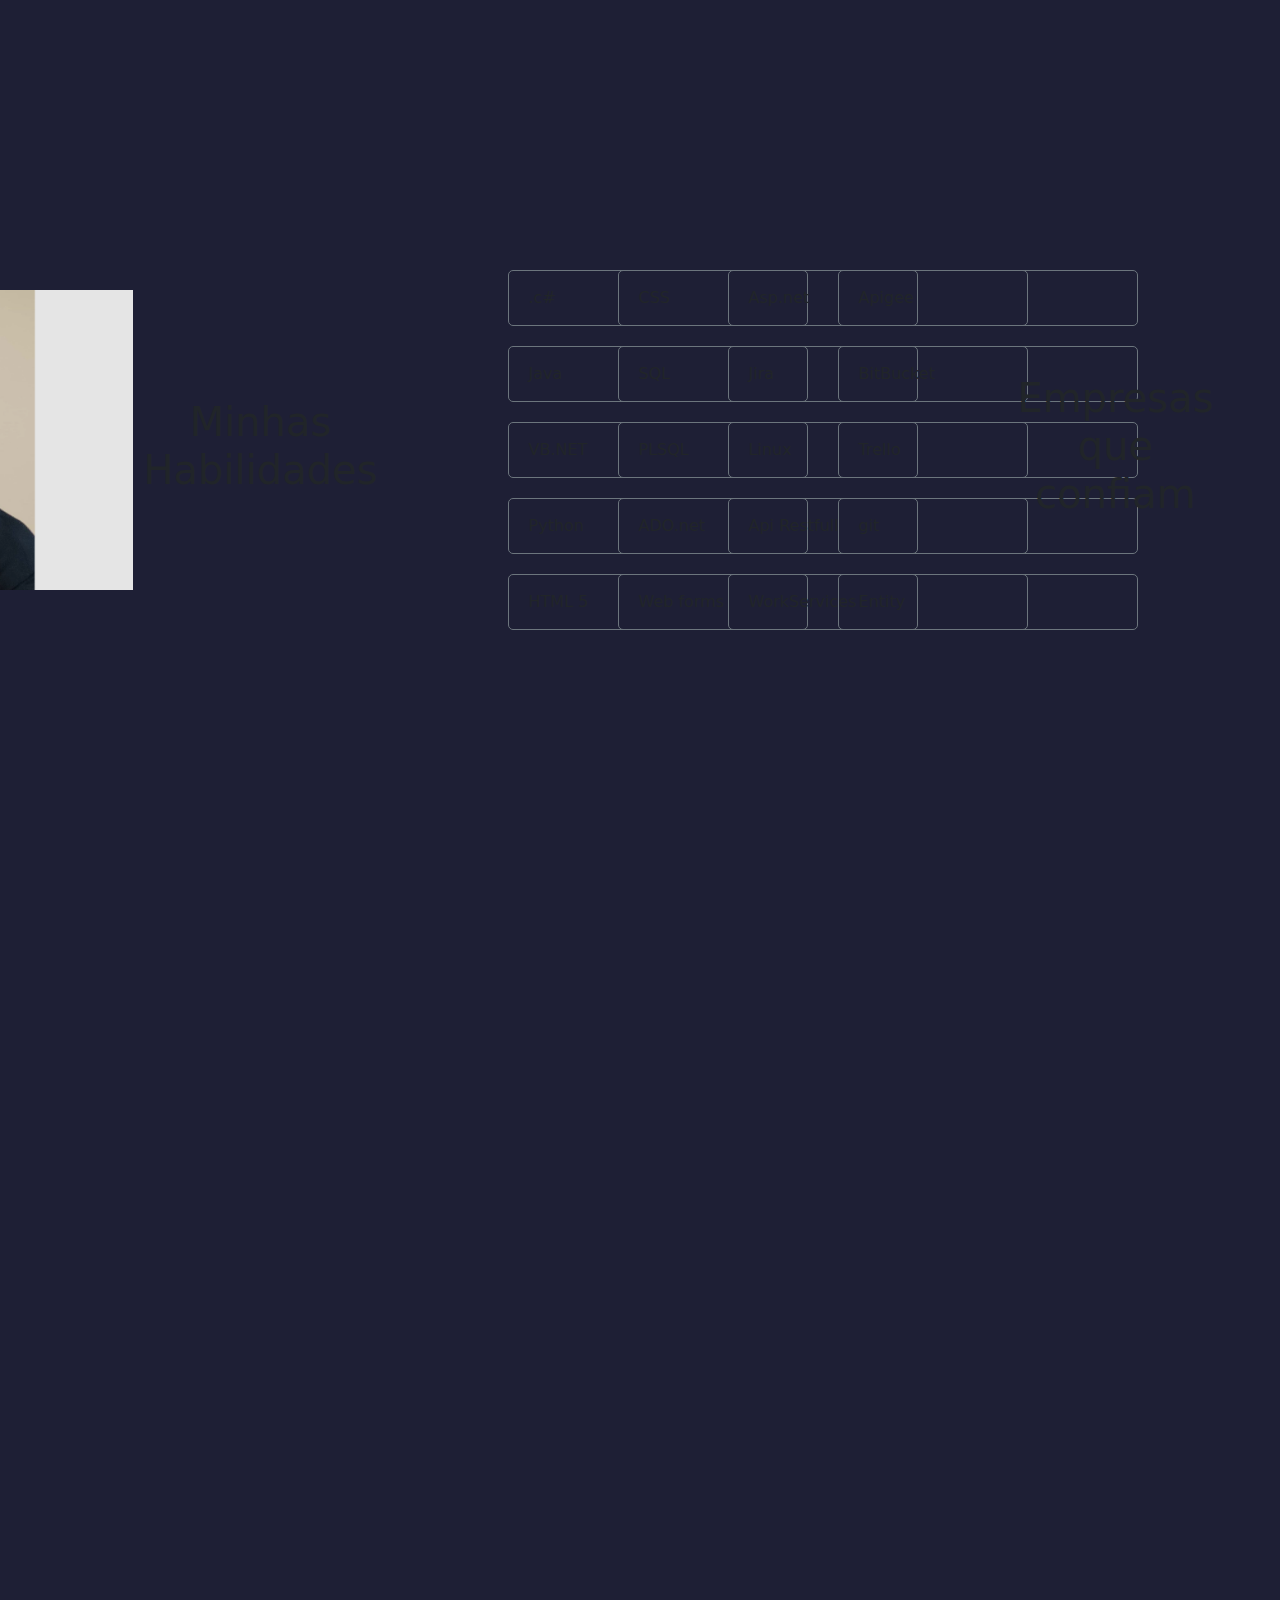
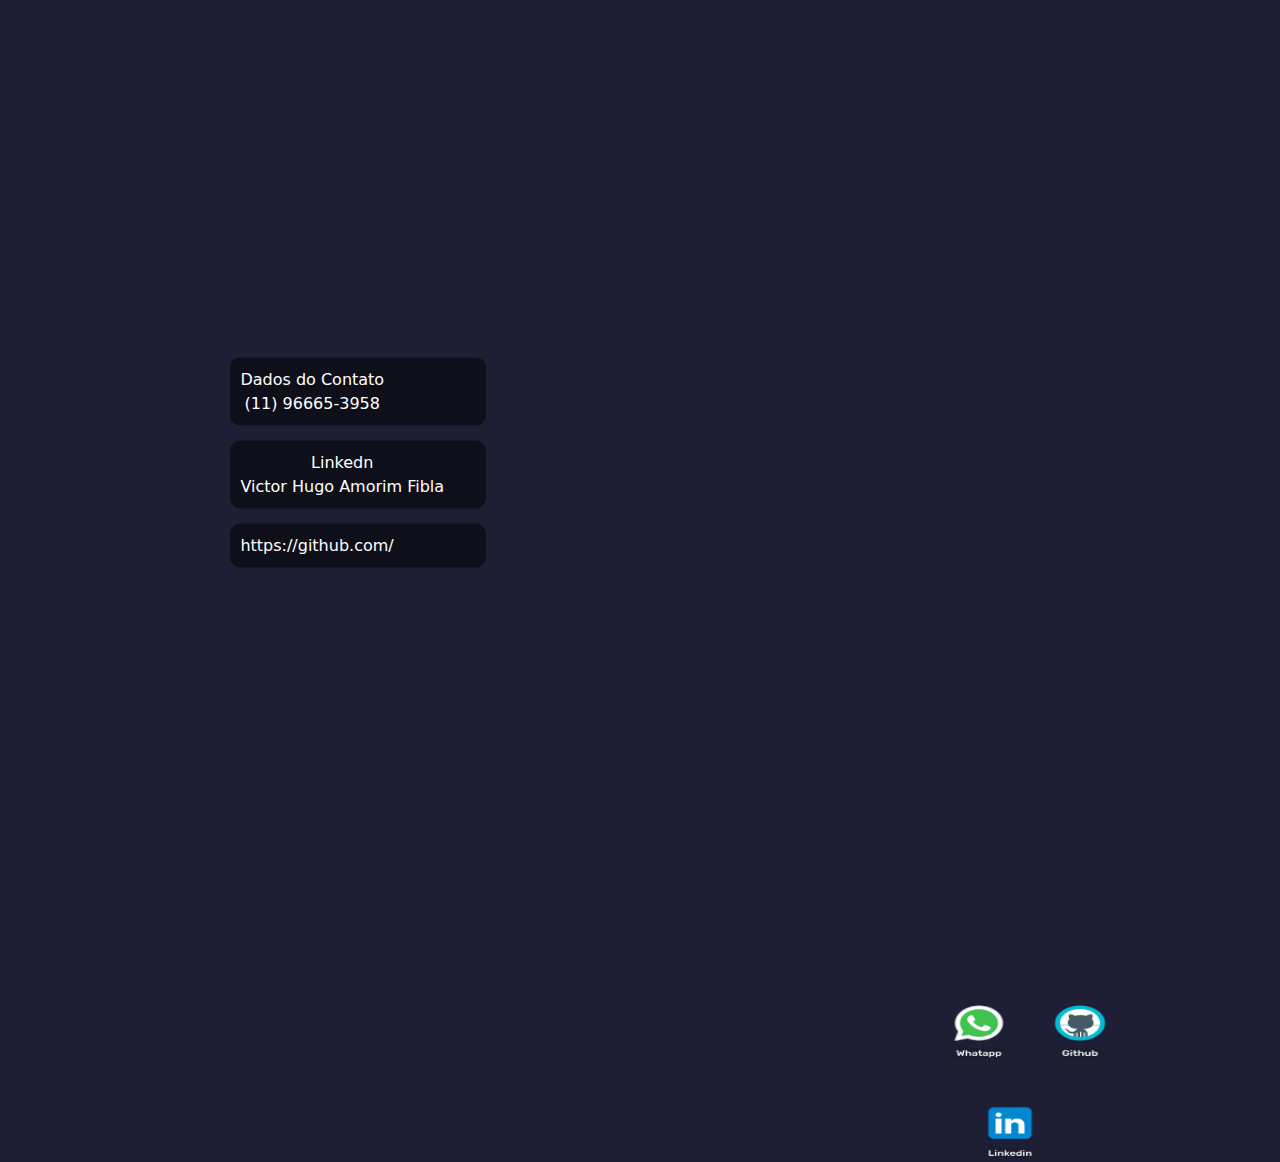
==== index.html @ f600a1f7 "Add files via upload" ====
<!DOCTYPE html>
<html lang="pt-br">
<head>
    <meta charset="UTF-8">
    
    <title>Victor Hugo</title>
    <meta name="viewport" contesnt="width=device-width, initial-scale=1.0" />
    
    <link rel="stylesheet" href="static/bootstrap.css">
    <link rel="stylesheet" href="static/style.css">
    
    <link rel="styslesheet" href="https://cdnjs.cloudflare.com/ajax/libs/font-awesome/6.0.0-beta3/css/all.min.css">
    

</head>
<body>

 
    <div class="cabecalho">
            
        <ul class="nav justify-content-end">
            <li class="nav-item">
              <a class="nav-link active" aria-current="page" href="#">Inicio |</a>
            </li>
            <li class="nav-item">
              <a class="nav-link" href="#skills">Habilidades    |</a>
            </li>
            <li class="nav-item">
              <a class="nav-link" href="#empresas">Empresas |</a>
            </li>
            <li class="nav-item">
              <a class="nav-link " href="#projetos">Projetos | </a>
            </li>
            <li class="nav-item">
                <a class="nav-link" href="#contato">Contato |</a>
              </li>
              
            <li><a href="#"><img  class="logo" src="Img/linkedinlogo.png" alt="LinkedIn"></a>
              </li>
        
    </div>

    <div class="victor">
      
      &lt;?php</p>
      <h2 id="victor" > Olá, Sou o Victor Hugo.</h2>
      <p>?&gt;</p>
      
      <p class="description">
        <br>Sou um desenvolvedor programador com sólida formação e experiência na criação de soluções tecnológicas inovadoras.
         Minha paixão pela programação e resolução de problemas me impulsiona a buscar constantemente maneiras de aprimorar
          e otimizar processos por meio do desenvolvimento de software. </p>

          <img src="Img/Victor_hugo.png" alt="victor Hugo">

    </div>


    <h1 id="skills" >Minhas Habilidades </h1>
    <div class="container" >
        
        <div class="grid text-center">
            

            <span class="border border-secondary">.c#</span>
            <span class="border border-secondary">Java</span>
            <span class="border border-secondary">VB.NET</span>
            <span class="border border-secondary">Python</span>
            <span class="border border-secondary">HTML 5</span>
            
            
            

          </div>

          <div class="grid text-center">
            

            <span class="border border-secondary">CSS</span>
            <span class="border border-secondary">SQL</span>
            <span class="border border-secondary">PLSQL</span>
            <span class="border border-secondary">ADO.net</span>
            <span class="border border-secondary">Web forms</span>
            
            
            

          </div>

          <div class="grid text-center">
            

            <span class="border border-secondary">Asp.net</span>
            <span class="border border-secondary">Jira</span>
            <span class="border border-secondary">Linux</span>
            <span class="border border-secondary">Api Restfull</span>
            <span class="border border-secondary">WorkServices</span>
            
            
            

          </div>

          <div class="grid text-center">
            

            <span class="border border-secondary">Apigee</span>
            <span class="border border-secondary">BitBucket</span>
            <span class="border border-secondary">Trello</span>
            <span class="border border-secondary">git</span>
            <span class="border border-secondary">Entity</span>
            
            
            

          </div>
          





    </div>
    
    

    
    <h1 class="empresas">Empresas que confiam</h1>
    <div class="empresas_confiam">
      
      <div class="container-card">
          <div class="card">
              MOOVII <br>
              DESENVOLVEDOR
            
              <div class="date">
                  12/2022 - 09/2023 
              </div>
          </div>
  
              <div class="texts">
              </div>
              <h2>Desenvolvimento de aplicações web com as tecnologias C#, python, HTML5, CSS e PostgreSQL e alguns serviços de infra.                   
              </h2>
         
       
      </div>
      <div class="container-card">
          <div class="card">
              SPREAD<br>
              ANALISTA DE SISTEMAS
            
              <div class="date">
                  11/2021 - 06/2022 
              </div>
          </div>
  
              <div class="texts">
              </div>
              <h2>Manutenção e desenvolvimento de apis utilizando apigee e git.                   
              </h2>
         
       
      </div>
      <div class="container-card">
          <div class="card">
              REFRIO ARMAZÉNS GERAIS S.A <br>
              SUPORTE TI PLSQL
            
              <div class="date">
                  07/2021 - 12/2021
              </div>
          </div>
  
              <div class="texts">
              </div>
              <h2>Cuidava de operações em setores divididos utilizando um sistema próprio e PL/SQ.                   
              </h2>
         
       
      </div>
      <div class="container-card">
          <div class="card">
              INTERAÇÃO LOCAÇÃO DE EQUIPAMENTOS <br>
              PROGRAMADOR
            
              <div class="date">
                  05/2019 - 10/2019
              </div>
          </div>
  
              <div class="texts">
              </div>
              <h2>Desenvolvimento de aplicações web utilizando soluções de problemas através das tecnologias C#, ADO.NET, Web Forms, SQL, HTML 5 e CSS.                   
              </h2>
         
       
      </div>
    </div>

    <div class="projetos" id="projetos">
      <h1 class="myprojects">Meus Projetos</h1>

      <img id="projeto" src="Img/Projeto1.png" alt="projeto1">
      <img id="projeto"  src="Img/projeto2.png" alt="projeto2">
      <img id="projeto" src="Img/projeto2.png" alt="projetos3">


    </div>

    <div class="Contato" id="contato">
        <h1 id="emcontato">Entre em contato</h1>
        <h3 id="clique"> Clique nos icones abaixo 
            para entrar em contato
        </h3>
        <div class="contact-icons">
        <img id="mobile"  class="mobile-image"  src="Img/Victor_mobile.png" alt="Victor Mobile">
        
        <a href="href=https://wa.me/551198123456789">
        <img id="whatsapp" src="Img/wpp.png" alt="whatsapp">
        
        <img id="github"  src="Img/Github.png" alt="Github">
        <img id="linkedn" src="Img/Linkedin.png" alt="Linkedn">

      

        <img id="mobile" class="mobile-image" src="Img/Victor_mobile2.png" alt="Victor Mobile">
      </div>
        
        
        
    
        
    <div class="contact-info">
      <div class="contact-item">
          <i class="fas fa-phone"></i>
          <a>Dados do Contato<br>(11) 96665-3958</a>
      </div>
      <div class="contact-item">
          <i class="fab fa-linkedin"></i>
          <span>
              <a href="https://www.linkedin.com/in/victor-hugo-amorim-fibla" target="_blank">Linkedn  <br>             Victor Hugo Amorim Fibla </a>
          </span>
      </div>
      <div class="contact-item">
          <i class="fab fa-github"></i>
          <span>
              <a href="https://github.com/" target="_blank">https://github.com/</a>
          </span>
      </div>
  </div>
        
    </div>

   
</body>
</html>
---- static/style.css ----
@media (min-width: 1024px) and (max-width: 1920px) {
  .cabecalho {
    max-width: 100%;
    max-height: 70%;
    background-color: rgb(34, 34, 44);
    color: #fff;
    padding: 10px 3px;
    margin: 0px 10px;
  }

  img.logo {
    max-width: 100%;
    width: 30px;
    height: 30px;
  }
}

body {
  margin: 0;
  padding: 0;
  display: flex;
  justify-content: center;
  align-items: center;
  height: 100vh;
  background-color: #1e1f35;
}

a.nav-link {
  color: #fff;
}

/* Inicia a estilização do "eu sou victor" */

img {
  width: 500px;
  height: 300px;
  margin: 30px;
  display: inline-block;
  margin: 0 0 20px 0;
  max-width: 800px;
}

h1#skills {
  text-align: center;
  margin-left: -10px;
  justify-content: center;
}

.victor {
  display: flex;
  align-items: center;
  justify-content: center;
  padding: 20px;
}

h2#victor {
  padding: 10px 20px;
  color: coral;
  font-size: 2em;
  margin-bottom: 20px;
  flex-wrap: wrap;
  word-break: normal;
  display: block;
}

P.description {
  display: block;
  font-size: 1.2em;
  line-height: 1.5;
}

/* inicia a estilização  do "minhas habilidades"*/

span.border.border-secondary {
  padding: 20px;
  border: #c8ebe9;
  width: 300px;
  height: -10px;
  display: inline-flex;
  margin: 10px 10px;
  padding: 15px 20px;
  border-radius: 5px;
  text-align: center;
  min-width: 120px;
  flex: 1 1 calc(33.333% - 40px);
  box-sizing: border-box;
}

.grid.text-center {
  padding: 5px;
  margin: 0px 15px;
}

.container {
  display: flex;
  flex-wrap: wrap;
  justify-content: center;
  gap: 20px;
  padding: 20px;
}

/* empresas que confiam */

h1.empresas {
  text-align: center;
  justify-content: center;
  display: flex;
  margin-left: 10px;
}

.empresas_confiam {
  display: flex;
  flex-wrap: wrap;
  margin-left: 100px;
}
.container-card {
  margin: 1vh 1vw 1vh 1vw;
  max-width: 40vw;
  padding: 2vw;
  border: solid 0.5px;
  justify-content: start;
}

.container {
  display: grid;
  grid-template-columns: repeat(auto-fit, minmax(100px, 1fr));
  gap: 10px;
  margin: 80px;
}

.card {
  display: flex;
  flex-direction: row;
  color: #fff;
}

.date {
  padding: 1vw;

  justify-content: end;
  width: 100%;
  text-align: end;
}

/* Meus projetos */

img#projeto {
  max-width: 100%;
  display: inline-block;
  width: 400px;
  height: 300px;
  margin: 14px;
  margin-left: 100px;
}

.projetos {
  display: inline-block;
  text-align: center;
  justify-content: center;
}

.mobile-image {
  width: 100%;
  height: auto;
  display: block;
  margin-top: 10%;
  margin-right: 100px;

  height: 600px;
  margin: 99px 90px 90px 90px;
  padding: -30px;
}

img#whatsapp {
  max-width: 100%;
  width: 60px;
  height: 60px;
  margin-top: 40%;
  width: 60px;
  height: 60px;
  position: absolute;
  top: 2090px;
  left: 950px;
}

img#github {
  max-width: 100%;
  width: 60px;
  height: 60px;
  margin-top: 40%;
  width: 60px;
  height: 60px;
  position: absolute;
  top: 2090px;
  left: 1050px;
}

img#linkedn {
  max-width: 100%;
  width: 60px;
  height: 60px;
  width: 60px;
  height: 60px;
  margin-top: 40%;
  width: 60px;
  height: 60px;
  position: absolute;
  top: 2190px;
  left: 980px;
}

img#card1 {
  top: 3000px;
  width: 300px;
  height: 50px;
  margin: 60px 60px;
  position: absolute;
  left: 150px;
}

img#card2 {
  top: 2800px;
  width: 300px;
  height: 50px;
  margin: 60px 60px;
  position: absolute;
  left: 150px;
  background-color: url();
}

img#card3 {
  top: 2900px;
  width: 300px;
  height: 50px;
  margin: 60px 60px;
  position: absolute;
  left: 150px;
}

h1#emcontato {
  margin: 20px 10px 10px 30px;
}

#contato.Contato {
  text-align: center;
  justify-content: center;
  margin: 90px;
}

.container-card {
  margin: 1vh 1vw 1vh 1vw;
  max-width: 40vw;
  padding: 2vw;
  border: solid 0.5px;
  justify-content: start;
}

.container {
  display: grid;
  grid-template-columns: repeat(auto-fit, minmax(100px, 1fr));
  gap: 10px;
  margin: 80px;
}

.card {
  flex-direction: row;
  color: #fff;
}


.contact-info {
  position: absolute;
  top: 230%; /* Ajuste conforme necessário */
  left: 28%;
  transform: translate(-50%, -50%);
  width: 20%; /* Ajuste conforme necessário */
  color: white;
}

.contact-item {
  display: flex;
  align-items: center;
  margin-bottom: 15px;
  padding: 10px;
  border-radius: 10px;
  background: rgba(0, 0, 0, 0.5); /* Ajuste conforme necessário */
}
}

.contact-item i {
  font-size: 1.5em;
  margin-right: 10px;
}

.contact-item a {
  color: white;
  text-decoration: none;
}

.contact-item a:hover {
  text-decoration: none;
}

/* design para celulares definido */

/*  */

@media (min-width: 450px) and (max-width: 1023px) {
  body {
    max-width: 100%;
  }

  .cabecalho {
    width: 100%;
    height: 100%;
    background-color: rgb(34, 34, 44);
    color: #fff;
    padding: 10px 3px;
    margin: 0px 10px;
  }

  img.logo {
    max-width: 100%;
    width: 30px;
    height: 30px;
  }
  /*
  .contact-info {
    border-radius: 10px;
    padding: 20px;
    width: 300px;
    text-align: left;
    position: absolute;
    top: 3550px;
    left: 31%;
    border-radius: 20px;
    width: 350px;
  }
    
  .contact-item {
    display: flex;
    align-items: center;
    margin-bottom: 25px;
    padding: 10px;
    border-radius: 10px;
    background: rgba(255, 255, 255, 0.1);
  }
  .contact-item i {
    font-size: 1.5em;
    margin-right: 15px;
  }
  .contact-item a {
    color: white;
    text-decoration: none;
  }
  .contact-item a:hover {
    text-decoration: none;
  }*/

  .projetos {
    flex-direction: column;
  }

  img#projetos {
    display: inline-block;
  }
}

/*  
.victor {
  display: flex;

  align-items: center;
  justify-content: center;
  padding: 20px;
  flex-wrap: wrap;
  text-align: center;
}
*/
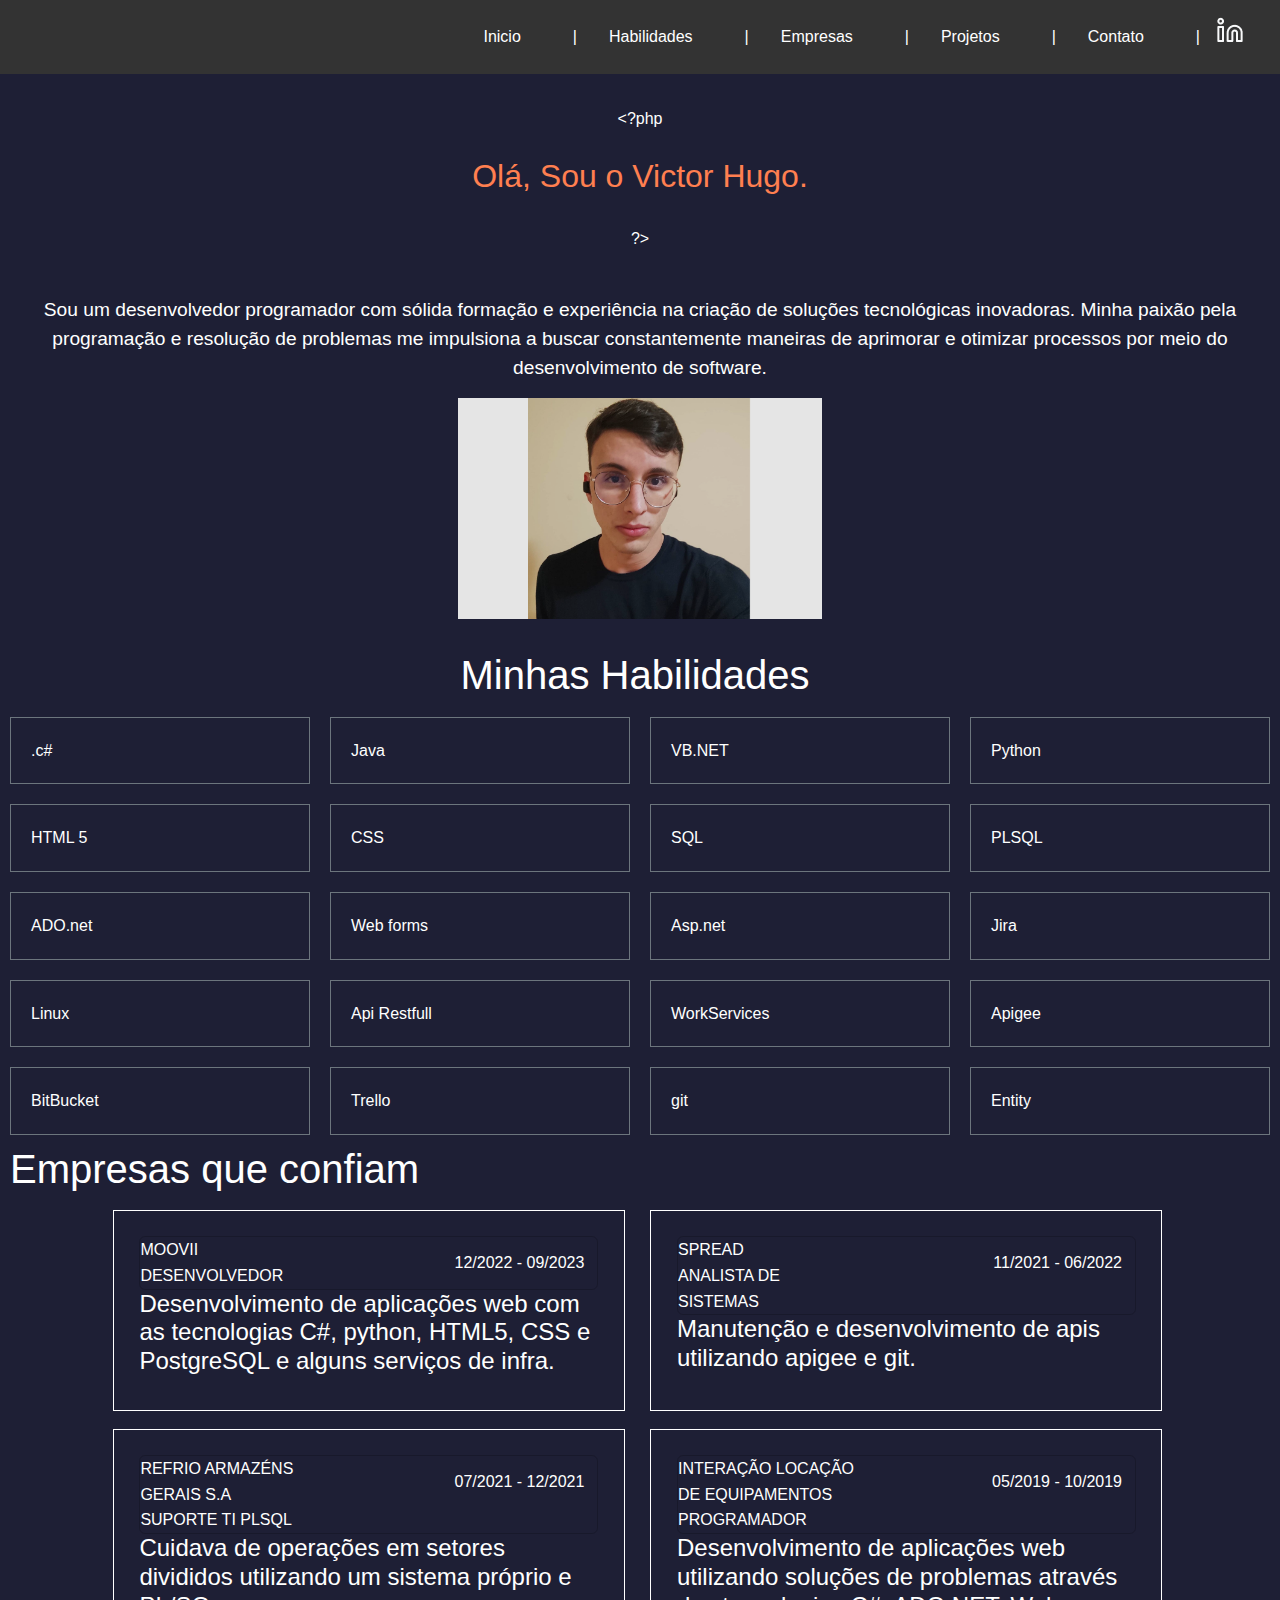
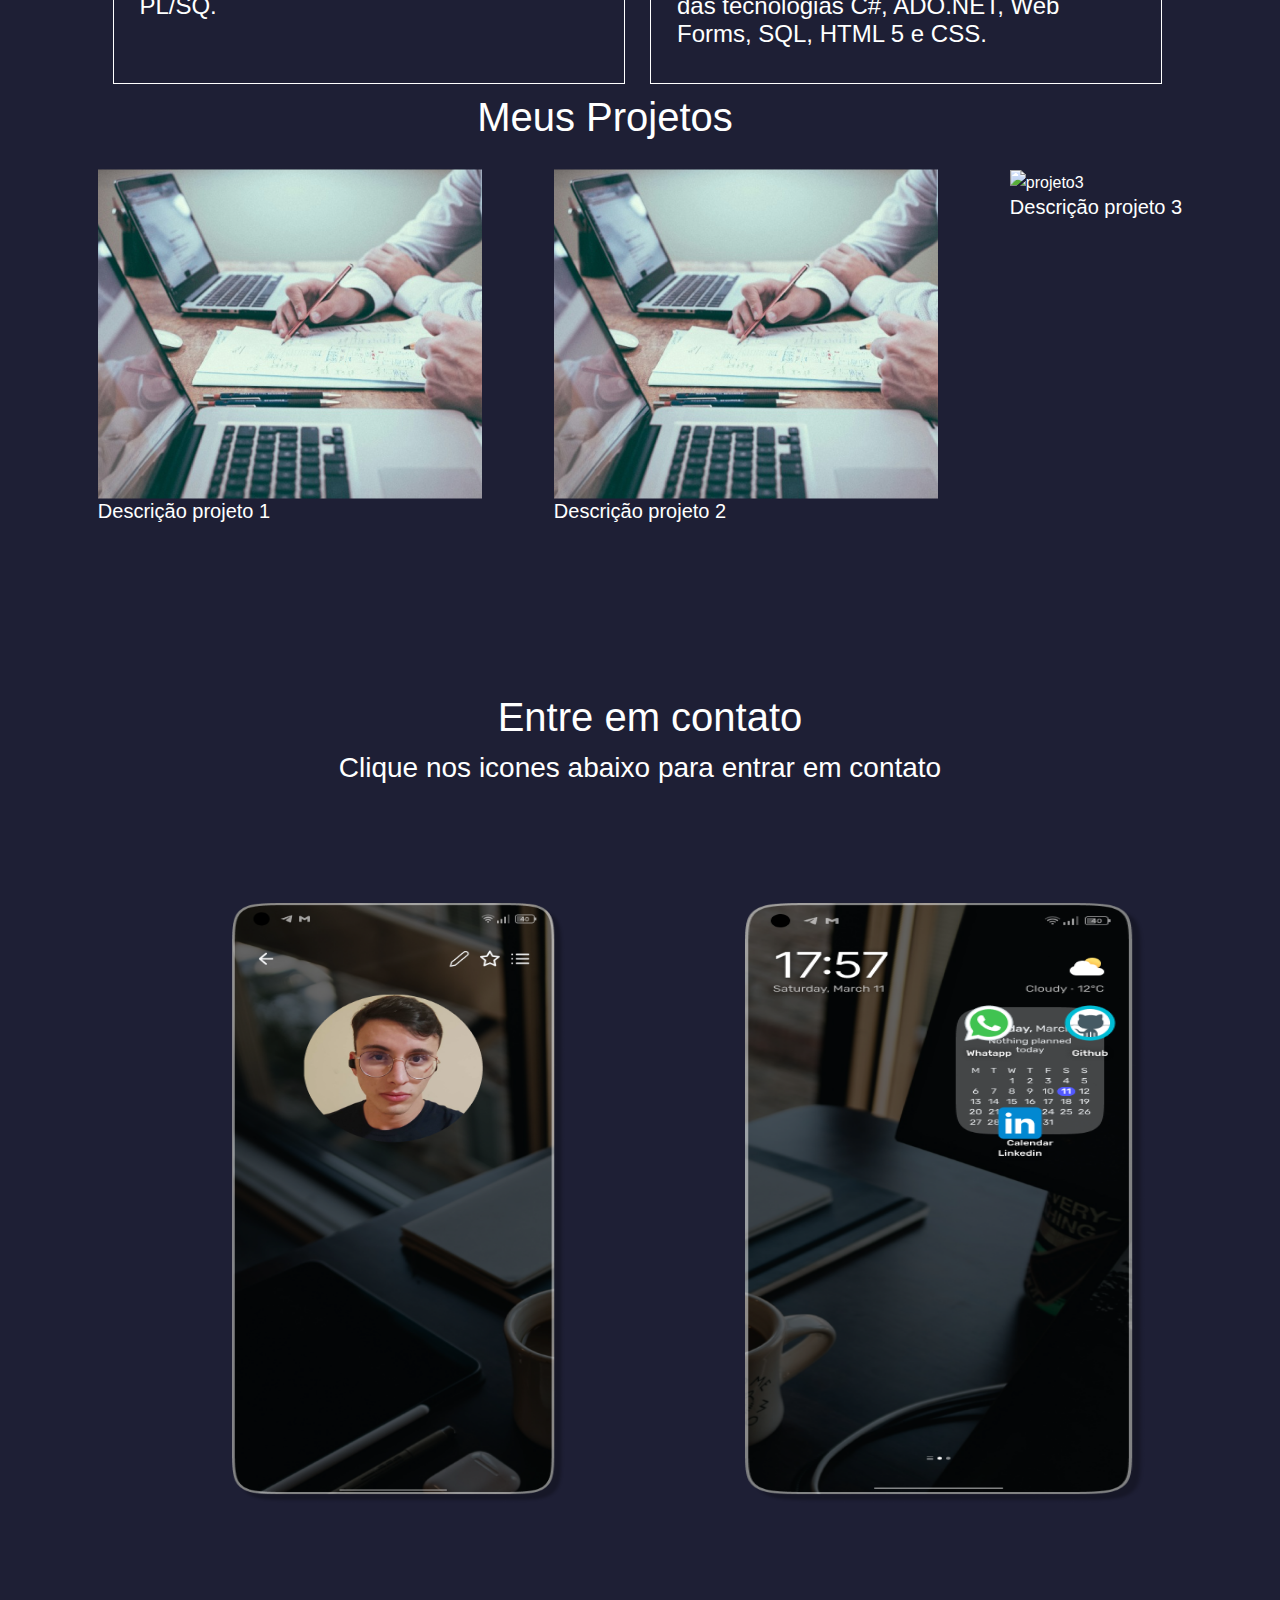
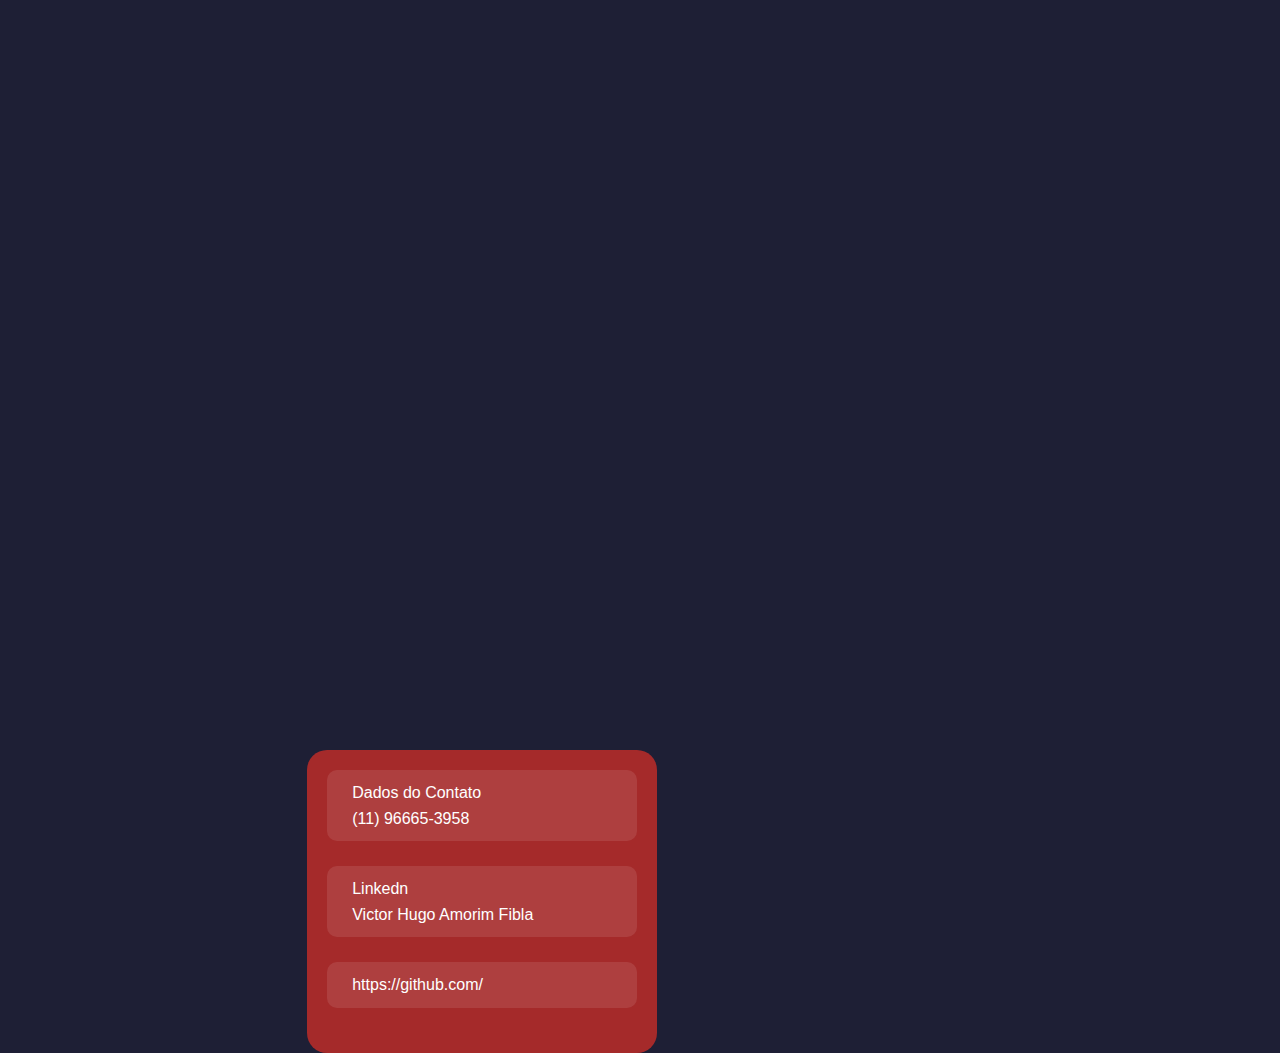
==== commit aff84a18: "Add files via upload" ====
--- a/index.html
+++ b/index.html
@@ -4,10 +4,11 @@
     <meta charset="UTF-8">
     
     <title>Victor Hugo</title>
-    <meta name="viewport" contesnt="width=device-width, initial-scale=1.0" />
-    
-    <link rel="stylesheet" href="static/bootstrap.css">
-    <link rel="stylesheet" href="static/style.css">
+    
+    <link rel="stylesheet" href="static/bootstrap.css"> 
+    <!-- Daniel: A melhor pratica é utilizar o CDN, pois dessa forma sempre estará com 
+     o Bootstrap atualizado e não consome armazenamento da maquina/server. -->
+    <link rel="stylesheet" href="static/style2.css">
     
     <link rel="styslesheet" href="https://cdnjs.cloudflare.com/ajax/libs/font-awesome/6.0.0-beta3/css/all.min.css">
     
@@ -15,26 +16,33 @@
 </head>
 <body>
 
- 
+
     <div class="cabecalho">
             
         <ul class="nav justify-content-end">
             <li class="nav-item">
-              <a class="nav-link active" aria-current="page" href="#">Inicio |</a>
-            </li>
-            <li class="nav-item">
-              <a class="nav-link" href="#skills">Habilidades    |</a>
-            </li>
-            <li class="nav-item">
-              <a class="nav-link" href="#empresas">Empresas |</a>
-            </li>
-            <li class="nav-item">
-              <a class="nav-link " href="#projetos">Projetos | </a>
-            </li>
-            <li class="nav-item">
-                <a class="nav-link" href="#contato">Contato |</a>
+              <a class="nav-link active" aria-current="page" href="#">Inicio</a>
+            </li>
+            <a class="nav-link">|</a>
+            <li class="nav-item">
+              <a class="nav-link" href="#skills">Habilidades</a>
+            </li>
+            <a class="nav-link">|</a>
+            <li class="nav-item">
+              <a class="nav-link" href="#empresas">Empresas </a>
+              
+            </li>
+            <a class="nav-link">|</a>
+            <li class="nav-item">
+              <a class="nav-link " href="#projetos">Projetos</a>
+              </a>
+            </li>
+            <a class="nav-link">|</a>
+            <li class="nav-item">
+                <a class="nav-link" href="#contato">Contato</a>
+                
               </li>
-              
+              <a class="nav-link">|</a>
             <li><a href="#"><img  class="logo" src="Img/linkedinlogo.png" alt="LinkedIn"></a>
               </li>
         
@@ -51,16 +59,22 @@
          Minha paixão pela programação e resolução de problemas me impulsiona a buscar constantemente maneiras de aprimorar
           e otimizar processos por meio do desenvolvimento de software. </p>
 
-          <img src="Img/Victor_hugo.png" alt="victor Hugo">
+          <img src="Img/Victor_hugo.png" alt="victor Hugo" class="hugo">
 
     </div>
 
 
     <h1 id="skills" >Minhas Habilidades </h1>
-    <div class="container" >
-        
-        <div class="grid text-center">
-            
+    
+    
+    <!-- <div class="container" >   -->
+        
+      <!-- <div class="grid text-center"> 
+        Daniel: Ele obdece seu comando, se você pedir ele realmente vai centralizar. 
+        E não é esse o caso que queremos aqui.
+        -->
+        
+        <div class="habilidades">
 
             <span class="border border-secondary">.c#</span>
             <span class="border border-secondary">Java</span>
@@ -68,13 +82,9 @@
             <span class="border border-secondary">Python</span>
             <span class="border border-secondary">HTML 5</span>
             
-            
-            
-
-          </div>
-
+<!--      </div>
           <div class="grid text-center">
-            
+             -->
 
             <span class="border border-secondary">CSS</span>
             <span class="border border-secondary">SQL</span>
@@ -82,26 +92,20 @@
             <span class="border border-secondary">ADO.net</span>
             <span class="border border-secondary">Web forms</span>
             
-            
-            
-
-          </div>
-
+<!--      </div>
           <div class="grid text-center">
-            
+             -->
 
             <span class="border border-secondary">Asp.net</span>
             <span class="border border-secondary">Jira</span>
             <span class="border border-secondary">Linux</span>
             <span class="border border-secondary">Api Restfull</span>
             <span class="border border-secondary">WorkServices</span>
-            
-            
-            
-
-          </div>
-
+
+
+<!--      </div>
           <div class="grid text-center">
+             -->
             
 
             <span class="border border-secondary">Apigee</span>
@@ -110,18 +114,14 @@
             <span class="border border-secondary">git</span>
             <span class="border border-secondary">Entity</span>
             
-            
-            
-
-          </div>
+  
+            
+
+        </div> 
           
 
-
-
-
-
-    </div>
-    
+    <!-- </div>
+     -->
     
 
     
@@ -197,15 +197,28 @@
        
       </div>
     </div>
-
-    <div class="projetos" id="projetos">
-      <h1 class="myprojects">Meus Projetos</h1>
-
-      <img id="projeto" src="Img/Projeto1.png" alt="projeto1">
-      <img id="projeto"  src="Img/projeto2.png" alt="projeto2">
-      <img id="projeto" src="Img/projeto2.png" alt="projetos3">
-
-
+    <h1 class="myprojects">Meus Projetos</h1>
+    <!-- Daniel: Você poderia ter feito uma classe só para os titulos, te economizaria mt codigo. -->
+
+  </div class="container_projetos">
+    <div class="projetos">
+    
+      <div class="imagem_projeto">
+      <img src="Img/Projeto1.png" alt="projeto1">
+      <h5> Descrição projeto 1</h5>
+      </div>
+
+      <div class="imagem_projeto">
+        <img src="Img/Projeto1.png" alt="projeto2">
+        <h5>Descrição projeto 2</h5>
+        </div>
+
+        <div class="imagem_projeto">
+          <img src="Img/Projeto2.png" alt="projeto3">
+          <h5>Descrição projeto 3</h5>
+          </div>
+      
+    </div>
     </div>
 
     <div class="Contato" id="contato">
@@ -214,17 +227,17 @@
             para entrar em contato
         </h3>
         <div class="contact-icons">
-        <img id="mobile"  class="mobile-image"  src="Img/Victor_mobile.png" alt="Victor Mobile">
+        <img id="mobile" src="/Img/Victor_mobile.png" alt="Victor Mobile">
         
         <a href="href=https://wa.me/551198123456789">
-        <img id="whatsapp" src="Img/wpp.png" alt="whatsapp">
-        
-        <img id="github"  src="Img/Github.png" alt="Github">
+        <img id="whatsapp" src="/Img/wpp.png" alt="whatsapp">
+        
+        <img id="github"  src="/Img/Github.png" alt="Github">
         <img id="linkedn" src="Img/Linkedin.png" alt="Linkedn">
 
       
 
-        <img id="mobile" class="mobile-image" src="Img/Victor_mobile2.png" alt="Victor Mobile">
+        <img id="mobile" src="Img/Victor_mobile2.png" alt="Victor Mobile">
       </div>
         
         
--- a/static/style2.css
+++ b/static/style2.css
@@ -0,0 +1,329 @@
+/* Global styles */
+
+* {
+  box-sizing: border-box;
+  margin: 0;
+  padding: 0;
+}
+
+body {
+  font-family: Arial, sans-serif;
+  line-height: 1.6;
+  background-color: #1e1f35;
+  color: #fff;
+}
+
+h2#victor {
+  padding: 10px 20px;
+  color: coral;
+  font-size: 2em;
+  margin-bottom: 20px;
+  word-break: normal;
+}
+
+p.description {
+  display: block;
+  font-size: 1.2em;
+  line-height: 1.5;
+}
+
+#img.hugo {
+  width: 50%;
+  box-sizing: border-box;
+  width: 500px;
+  height: 300px;
+  margin: 0 0 20px 0;
+  max-width: 800px;
+}
+
+/* Header styles */
+
+.cabecalho {
+  background-color: #333;
+  color: #fff;
+  padding: 1em;
+  max-width: 100%;
+  min-height: 70px;
+  text-align: end;
+}
+
+.cabecalho ul {
+  list-style: none;
+  display: flex;
+  justify-content: space-between;
+}
+
+.cabecalho li {
+  margin-right: 20px;
+}
+
+.cabecalho a {
+  color: #fff;
+  text-decoration: none;
+}
+
+/* Victor Hugo estilização */
+
+.victor {
+  text-align: center;
+  padding: 2em;
+}
+
+.victor img {
+  width: 30%;
+}
+
+/* Habilidades estilização */
+
+.habilidades {
+  display: flex;
+  flex-wrap: wrap;
+  justify-content: center;
+}
+
+span.border.border-secondary {
+  padding: 20px;
+  border: #c8ebe9;
+  width: 300px;
+  display: inline-flex;
+  margin: 10px 10px;
+}
+
+h1#skills {
+  text-align: center;
+  margin-left: -10px;
+}
+
+/* Empresas estilização */
+
+h1.empresas {
+  text-align: center;
+  display: flex;
+  margin-left: 10px;
+}
+
+.empresas_confiam {
+  width: 100%;
+  display: flex;
+  flex-wrap: wrap;
+  margin-left: 100px;
+}
+
+.container-card {
+  margin: 1vh 1vw;
+  max-width: 40vw;
+  padding: 2vw;
+  border: solid 0.5px;
+  justify-content: start;
+}
+
+.container {
+  display: grid;
+  grid-template-columns: repeat(auto-fit, minmax(100px, 1fr));
+  gap: 10px;
+  margin: 80px;
+}
+
+.card {
+  display: flex;
+  flex-direction: row;
+  color: #fff;
+}
+
+.date {
+  padding: 1vw;
+  justify-content: end;
+  width: 100%;
+  text-align: end;
+}
+
+/* Projetos section styles */
+
+h1.myprojects {
+  text-align: center;
+  margin-left: -70px;
+}
+
+.container_projetos {
+  display: flex;
+  justify-content: center;
+  align-items: center;
+  margin: auto;
+}
+
+.projetos {
+  display: flex;
+  justify-content: center;
+  gap: 32px;
+  flex-wrap: wrap;
+}
+
+.imagem_projeto {
+  margin: 20px;
+}
+
+.imagem_projeto img {
+  width: 100%;
+}
+
+/* Contato section styles */
+
+.Contato {
+  text-align: center;
+  padding: 2em;
+}
+
+.contact-icons {
+  display: flex;
+  justify-content: center;
+  margin: 20px;
+}
+
+.contact-icons img {
+  width: 50px;
+  height: 50px;
+  margin: 10px;
+}
+
+.contact-item {
+  display: flex;
+  align-items: center;
+  margin-bottom: 25px;
+  padding: 10px;
+  border-radius: 10px;
+  background: rgba(255, 255, 255, 0.1);
+}
+
+.contact-item i {
+  font-size: 1.5em;
+  margin-right: 15px;
+}
+
+.contact-item a {
+  color: white;
+  text-decoration: none;
+}
+
+.contact-item a:hover {
+  text-decoration: none;
+}
+
+img#mobile {
+  max-width: 100%;
+  margin-top: 10%;
+  width: 400px;
+  height: 600px;
+  margin: 99px 90px 90px 90px;
+}
+
+img#whatsapp,
+img#github,
+img#linkedn {
+  max-width: 100%;
+  width: 60px;
+  height: 60px;
+  margin-top: 40%;
+  position: absolute;
+}
+
+img#whatsapp {
+  top: 2090px;
+  left: 950px;
+}
+
+img#github {
+  top: 2090px;
+  left: 1050px;
+}
+
+img#linkedn {
+  top: 2190px;
+  left: 980px;
+}
+
+img#card1,
+img#card2,
+img#card3 {
+  width: 300px;
+  height: 50px;
+  margin: 60px 60px;
+  position: absolute;
+  left: 150px;
+}
+
+img#card1 {
+  top: 3000px;
+}
+
+img#card2 {
+  top: 2800px;
+}
+
+img#card3 {
+  top: 2900px;
+}
+
+h1#emcontato {
+  margin: 20px 10px 10px 30px;
+}
+
+#contato.Contato {
+  text-align: center;
+  justify-content: center;
+  margin: 90px;
+}
+
+h4 {
+  margin-top: -30px;
+  padding: 20px;
+  margin-right: 30px;
+}
+
+.contact-info {
+  border-radius: 10px;
+  padding: 20px;
+  text-align: left;
+  position: absolute;
+  left: 24%;
+  border-radius: 20px;
+  top: 3900px;
+  width: 370px;
+}
+
+/* Media queries */
+
+/* Small screens (max-width: 768px) */
+@media (max-width: 768px) {
+  .cabecalho ul {
+    flex-direction: row;
+  }
+
+  .victor img {
+    width: 80px;
+    height: 80px;
+  }
+
+  .habilidades span {
+    margin: 5px;
+    padding: 5px;
+  }
+
+  .container-card,
+  .imagem_projeto,
+  .contact-item {
+    width: calc(50% - 20px);
+  }
+
+  .contact-icons img {
+    width: 30px;
+    height: 30px;
+  }
+}
+
+@media (min-width: 769px) and (max-width: 1400px) {
+  .contact-info {
+    background-color: brown;
+    top: 3950px;
+    width: 350px;
+  }
+}
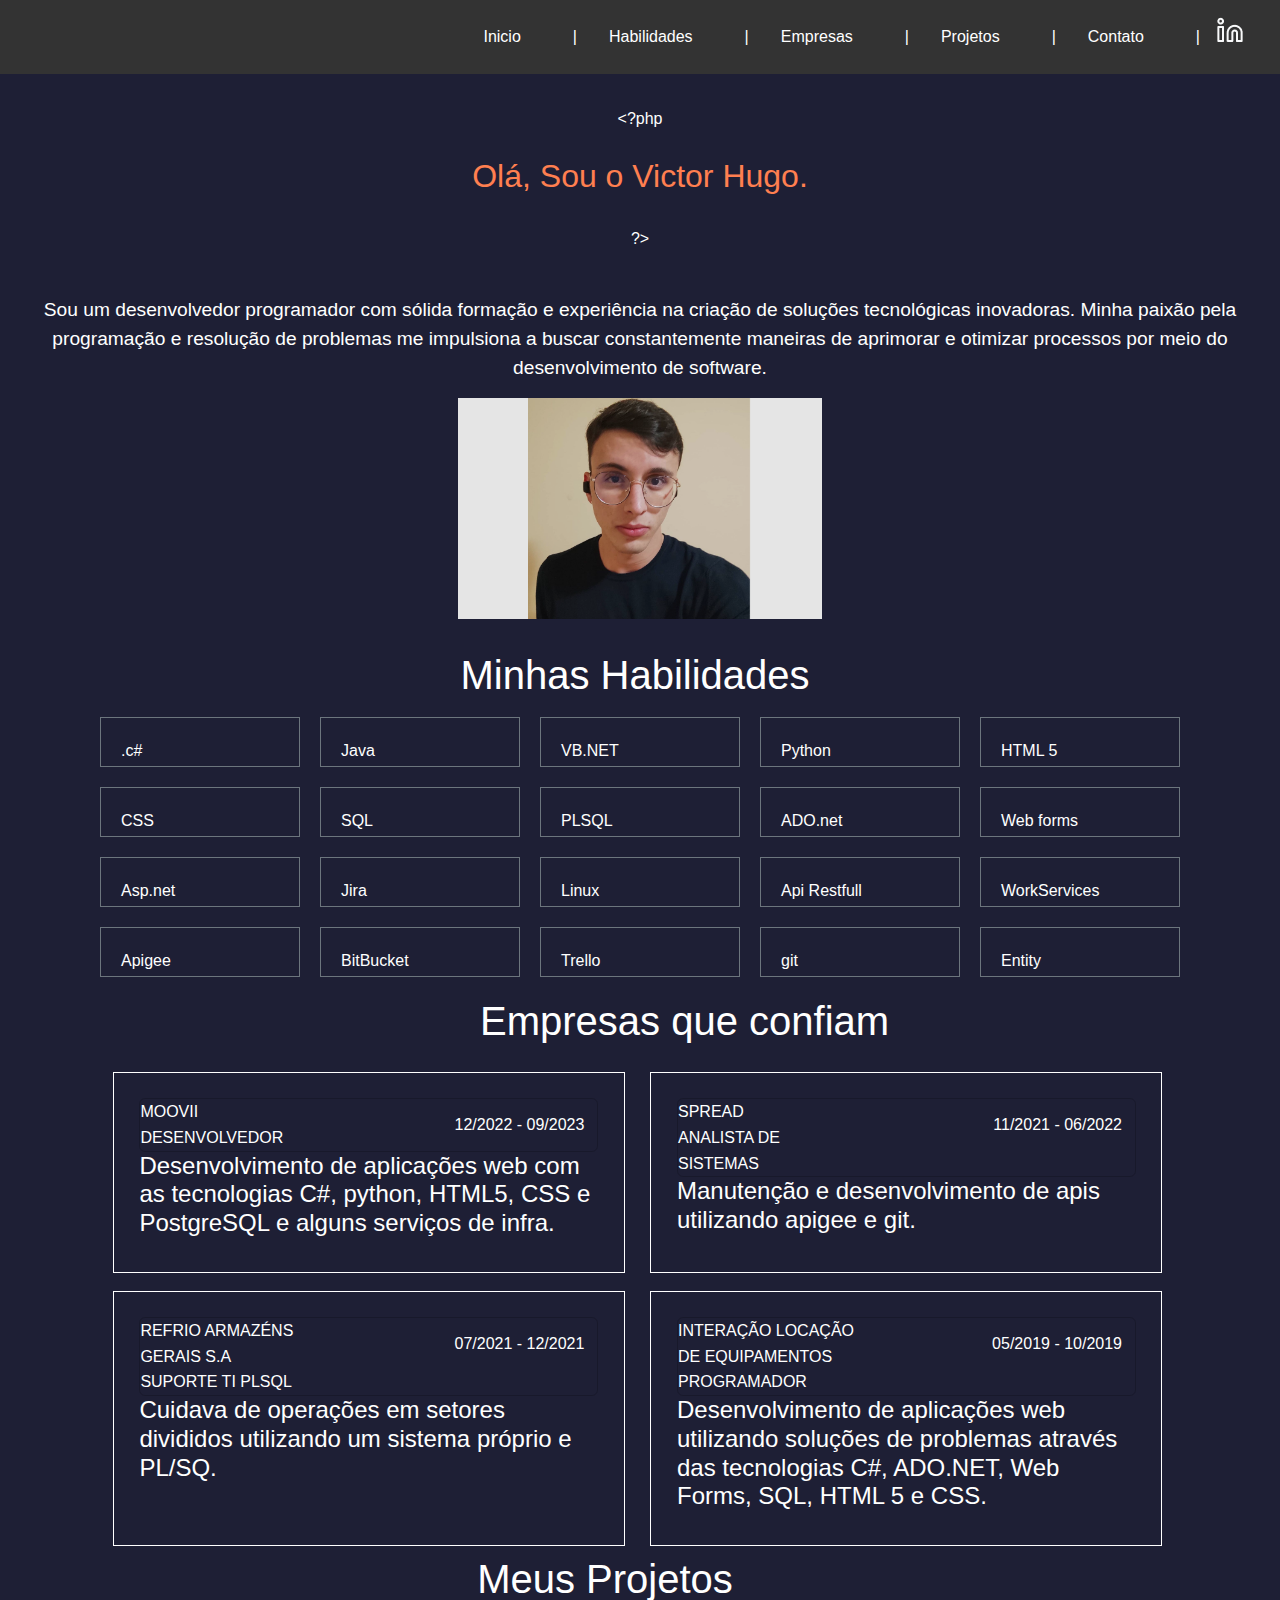
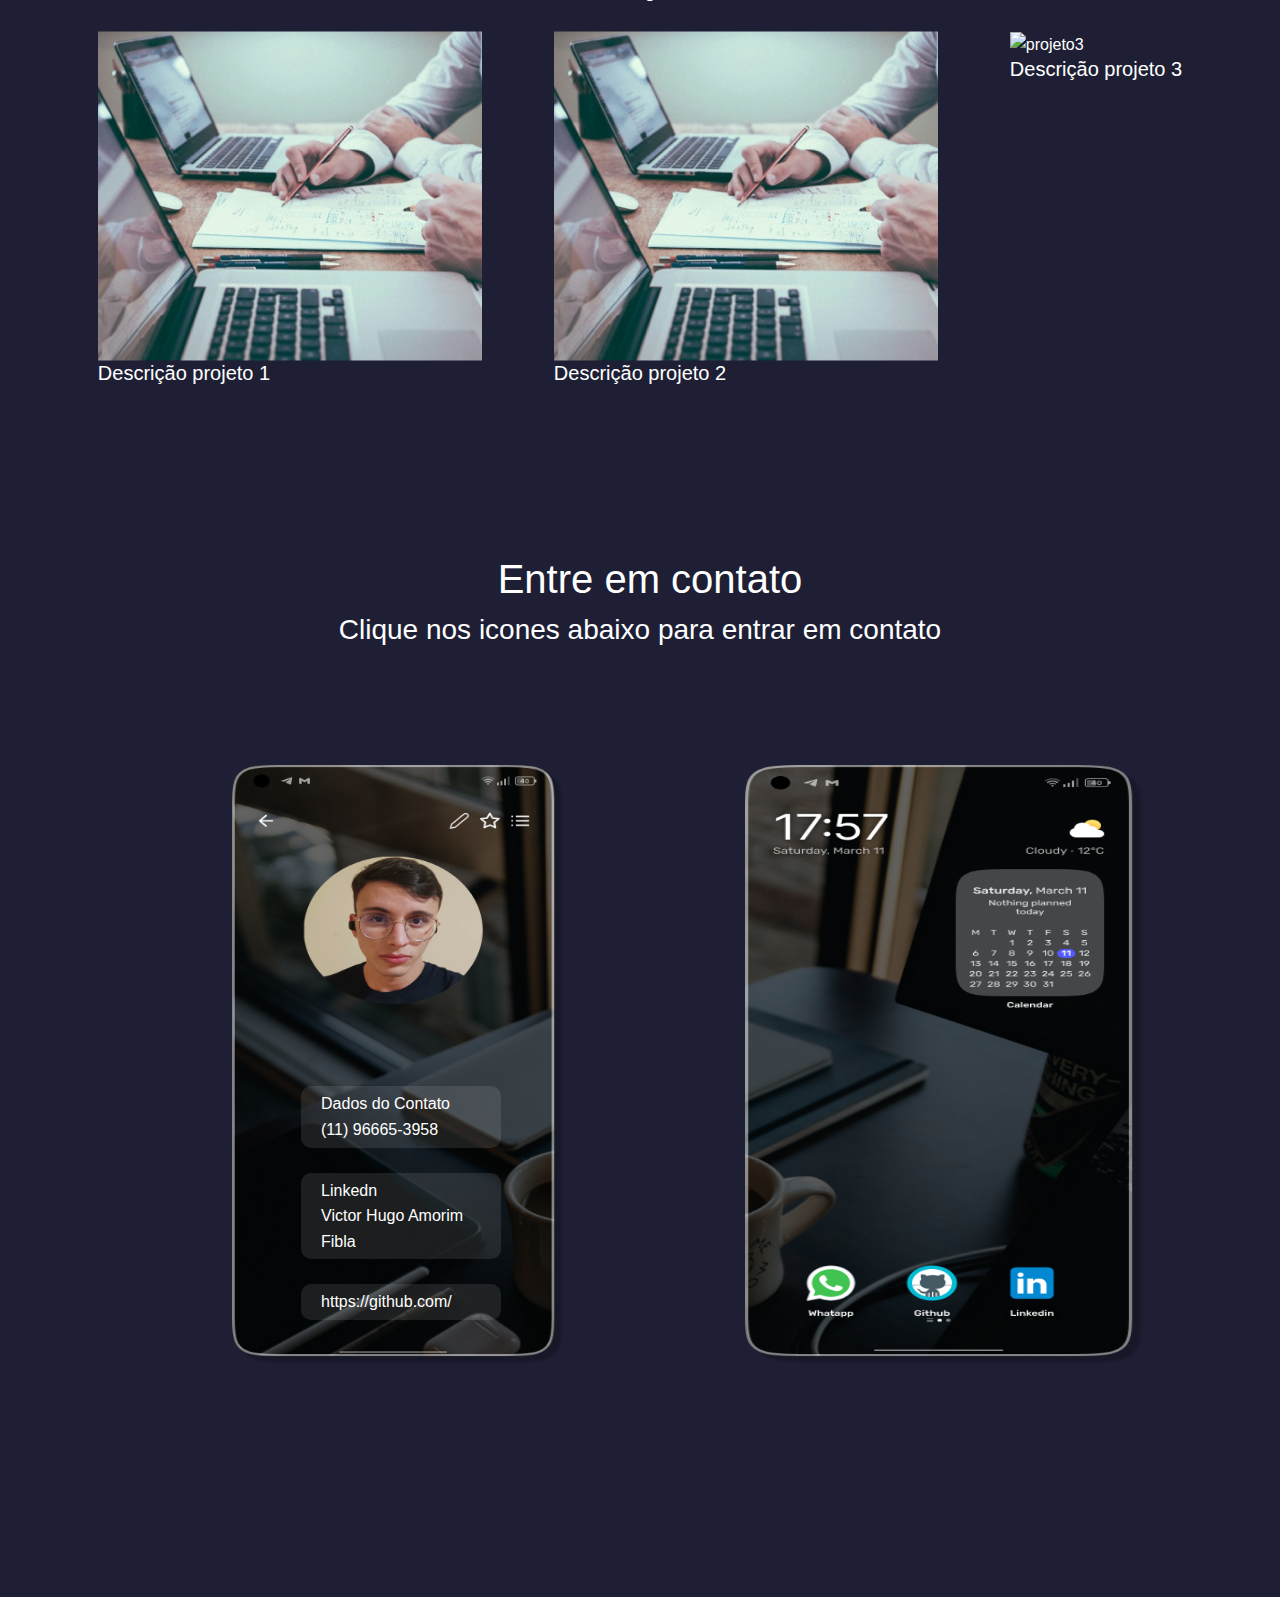
==== commit 65f0930e: "site atualizado e responsivo" ====
--- a/index.html
+++ b/index.html
@@ -238,7 +238,7 @@
       
 
         <img id="mobile" src="Img/Victor_mobile2.png" alt="Victor Mobile">
-      </div>
+      
         
         
         
@@ -263,6 +263,7 @@
       </div>
   </div>
         
+  </div>
     </div>
 
    
--- a/static/style2.css
+++ b/static/style2.css
@@ -84,7 +84,8 @@
 span.border.border-secondary {
   padding: 20px;
   border: #c8ebe9;
-  width: 300px;
+  width: 200px;
+  height: 50px;
   display: inline-flex;
   margin: 10px 10px;
 }
@@ -99,7 +100,8 @@
 h1.empresas {
   text-align: center;
   display: flex;
-  margin-left: 10px;
+  margin-left: 470px;
+  padding: 10px;
 }
 
 .empresas_confiam {
@@ -174,6 +176,7 @@
 }
 
 .contact-icons {
+  position: relative;
   display: flex;
   justify-content: center;
   margin: 20px;
@@ -189,7 +192,8 @@
   display: flex;
   align-items: center;
   margin-bottom: 25px;
-  padding: 10px;
+  padding: 5px;
+  width: 200px;
   border-radius: 10px;
   background: rgba(255, 255, 255, 0.1);
 }
@@ -222,23 +226,23 @@
   max-width: 100%;
   width: 60px;
   height: 60px;
-  margin-top: 40%;
+  margin-top: -150%;
   position: absolute;
 }
 
 img#whatsapp {
   top: 2090px;
-  left: 950px;
+  left: 650px;
 }
 
 img#github {
   top: 2090px;
-  left: 1050px;
+  left: 750px;
 }
 
 img#linkedn {
-  top: 2190px;
-  left: 980px;
+  top: 2090px;
+  left: 850px;
 }
 
 img#card1,
@@ -311,7 +315,7 @@
   .container-card,
   .imagem_projeto,
   .contact-item {
-    width: calc(50% - 20px);
+    width: calc(30% - 20px);
   }
 
   .contact-icons img {
@@ -322,8 +326,7 @@
 
 @media (min-width: 769px) and (max-width: 1400px) {
   .contact-info {
-    background-color: brown;
-    top: 3950px;
-    width: 350px;
-  }
-}
+    top: 400px;
+    margin-left: -100px;
+  }
+}
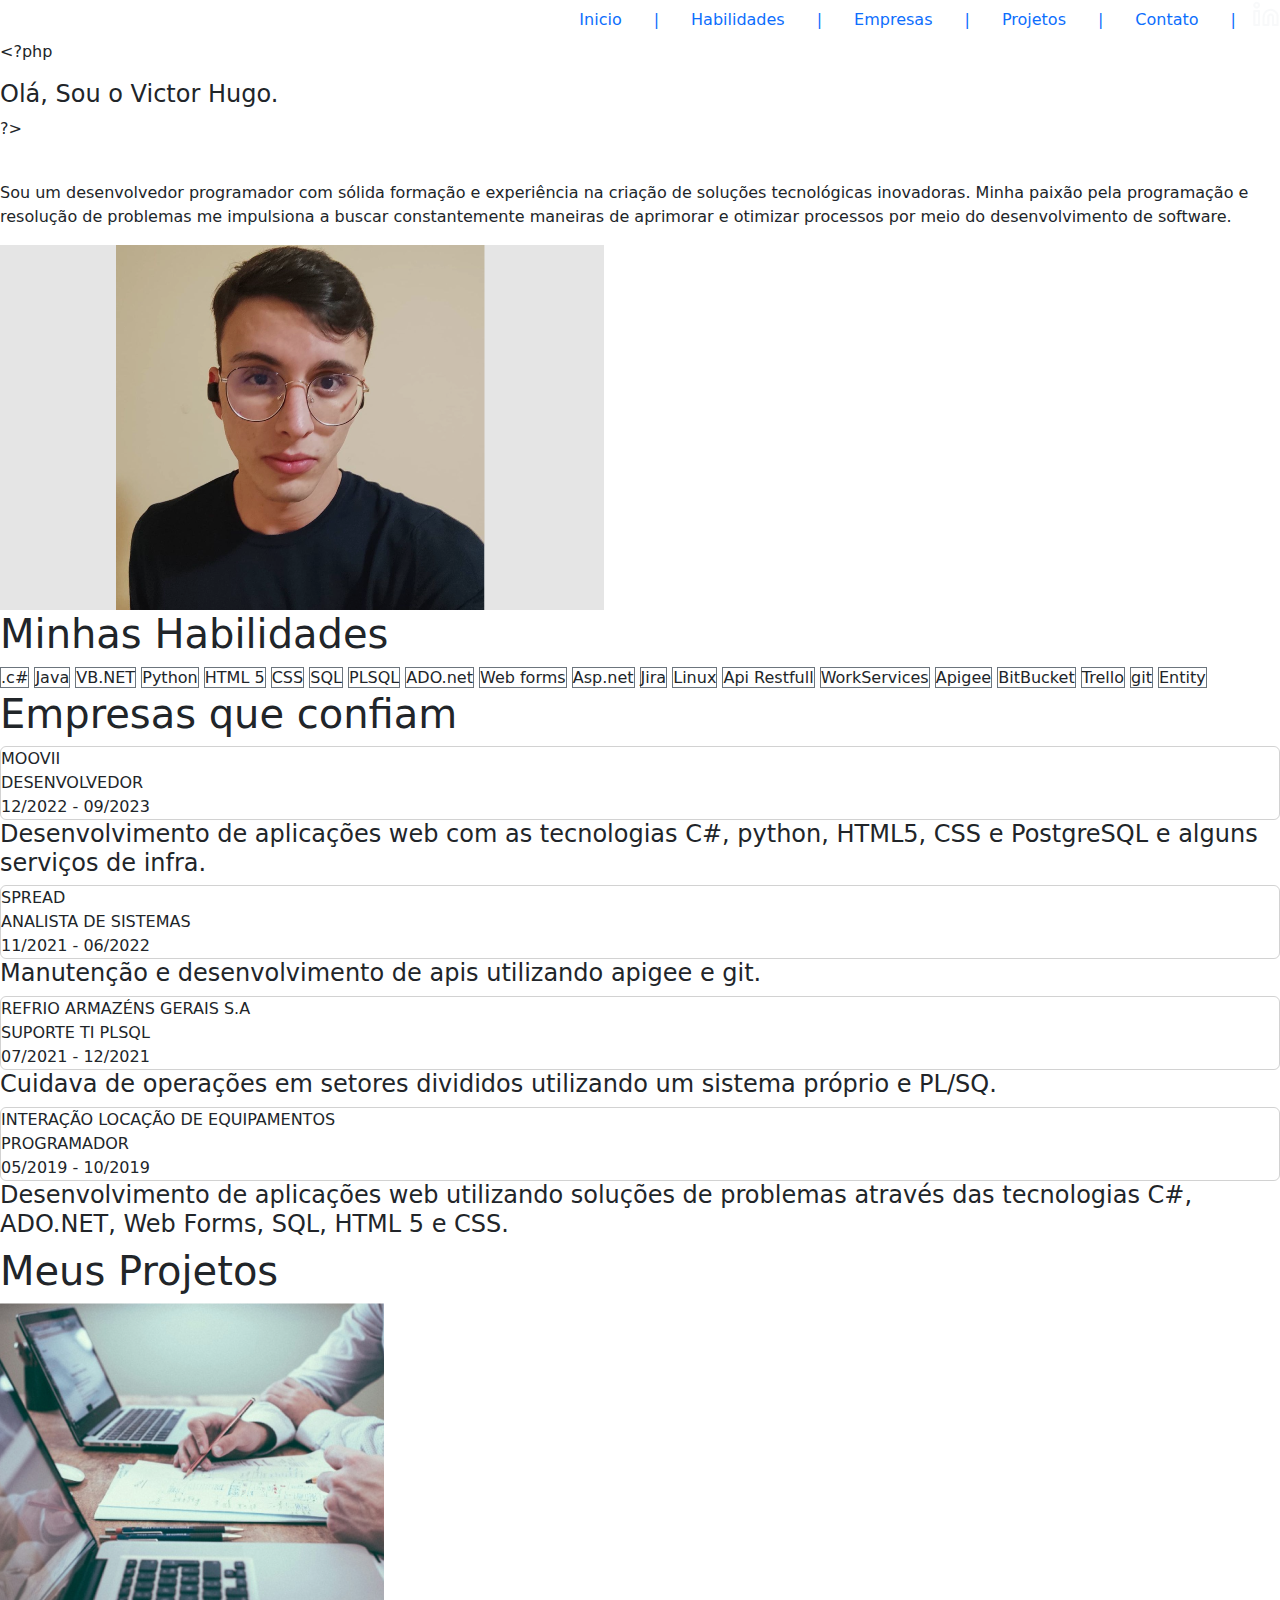
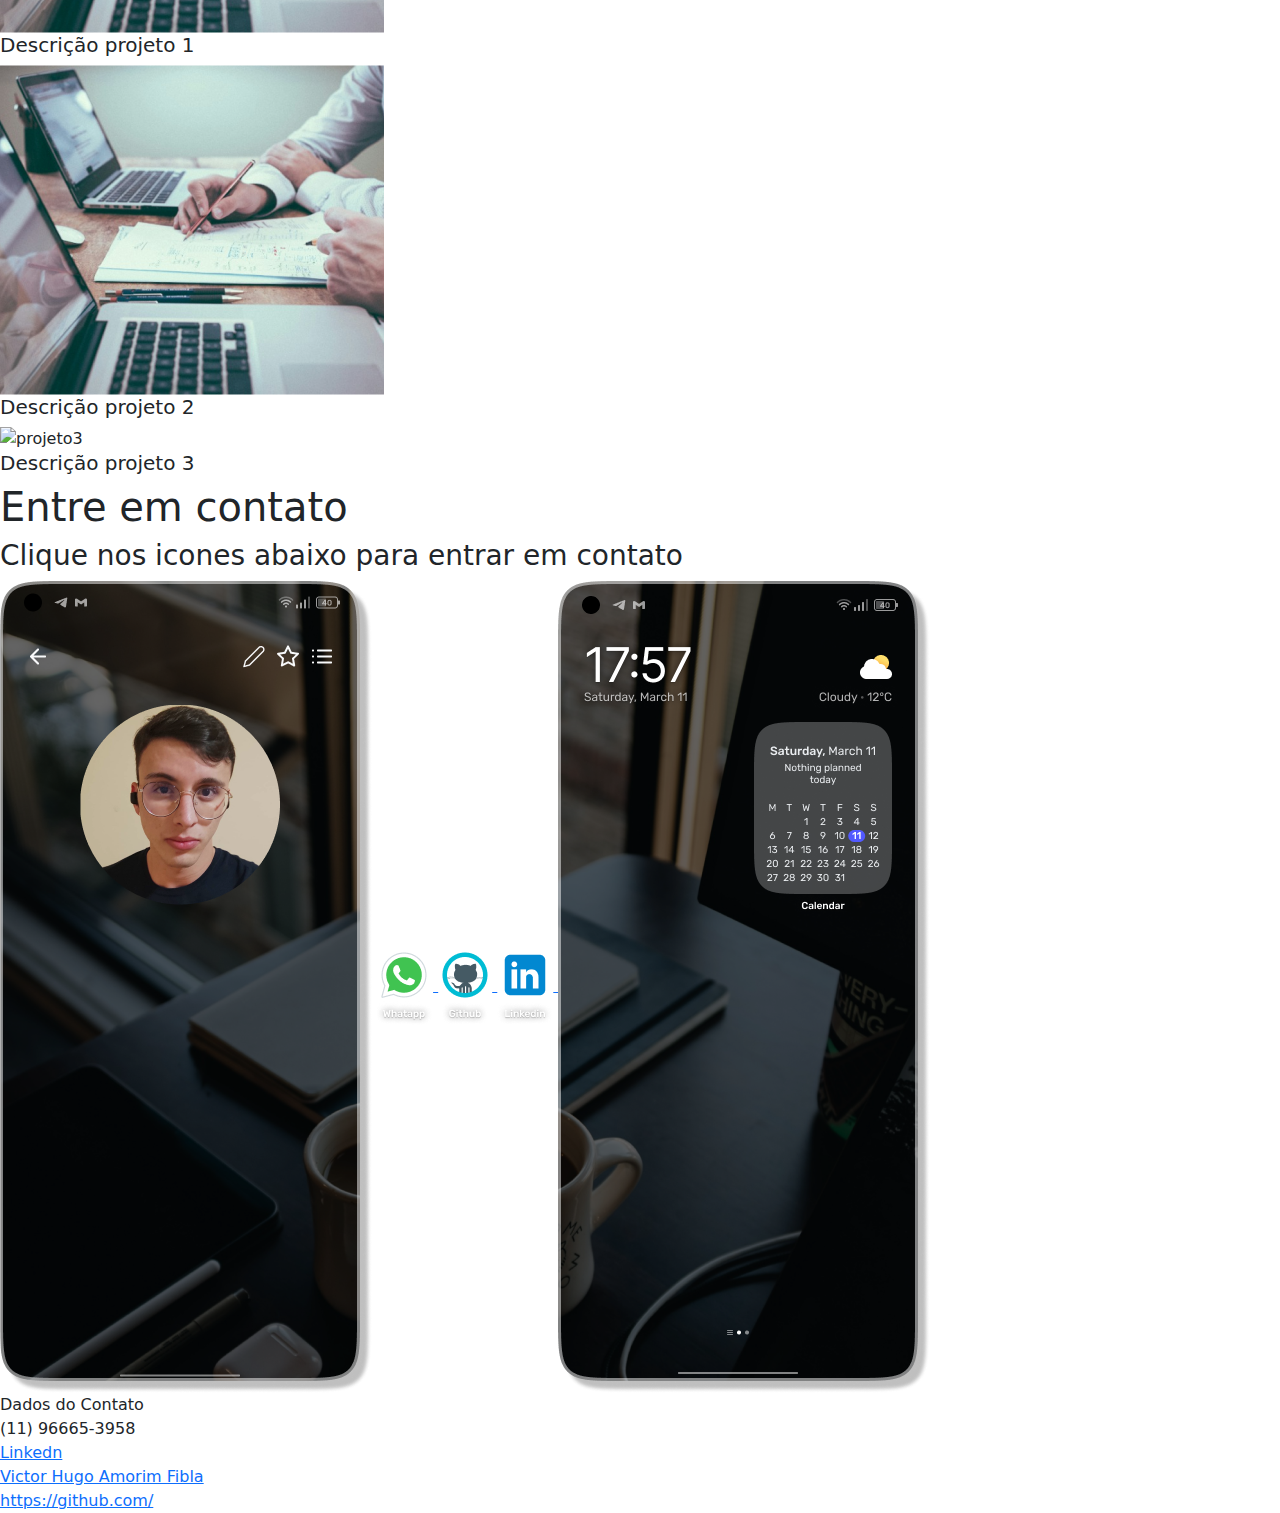
==== commit eeff2e8b: "adicionando novos arquivos" ====
--- a/index.html
+++ b/index.html
@@ -8,7 +8,7 @@
     <link rel="stylesheet" href="static/bootstrap.css"> 
     <!-- Daniel: A melhor pratica é utilizar o CDN, pois dessa forma sempre estará com 
      o Bootstrap atualizado e não consome armazenamento da maquina/server. -->
-    <link rel="stylesheet" href="static/style2.css">
+    <link rel="stylesheet" href="static/style3.css">
     
     <link rel="styslesheet" href="https://cdnjs.cloudflare.com/ajax/libs/font-awesome/6.0.0-beta3/css/all.min.css">
     
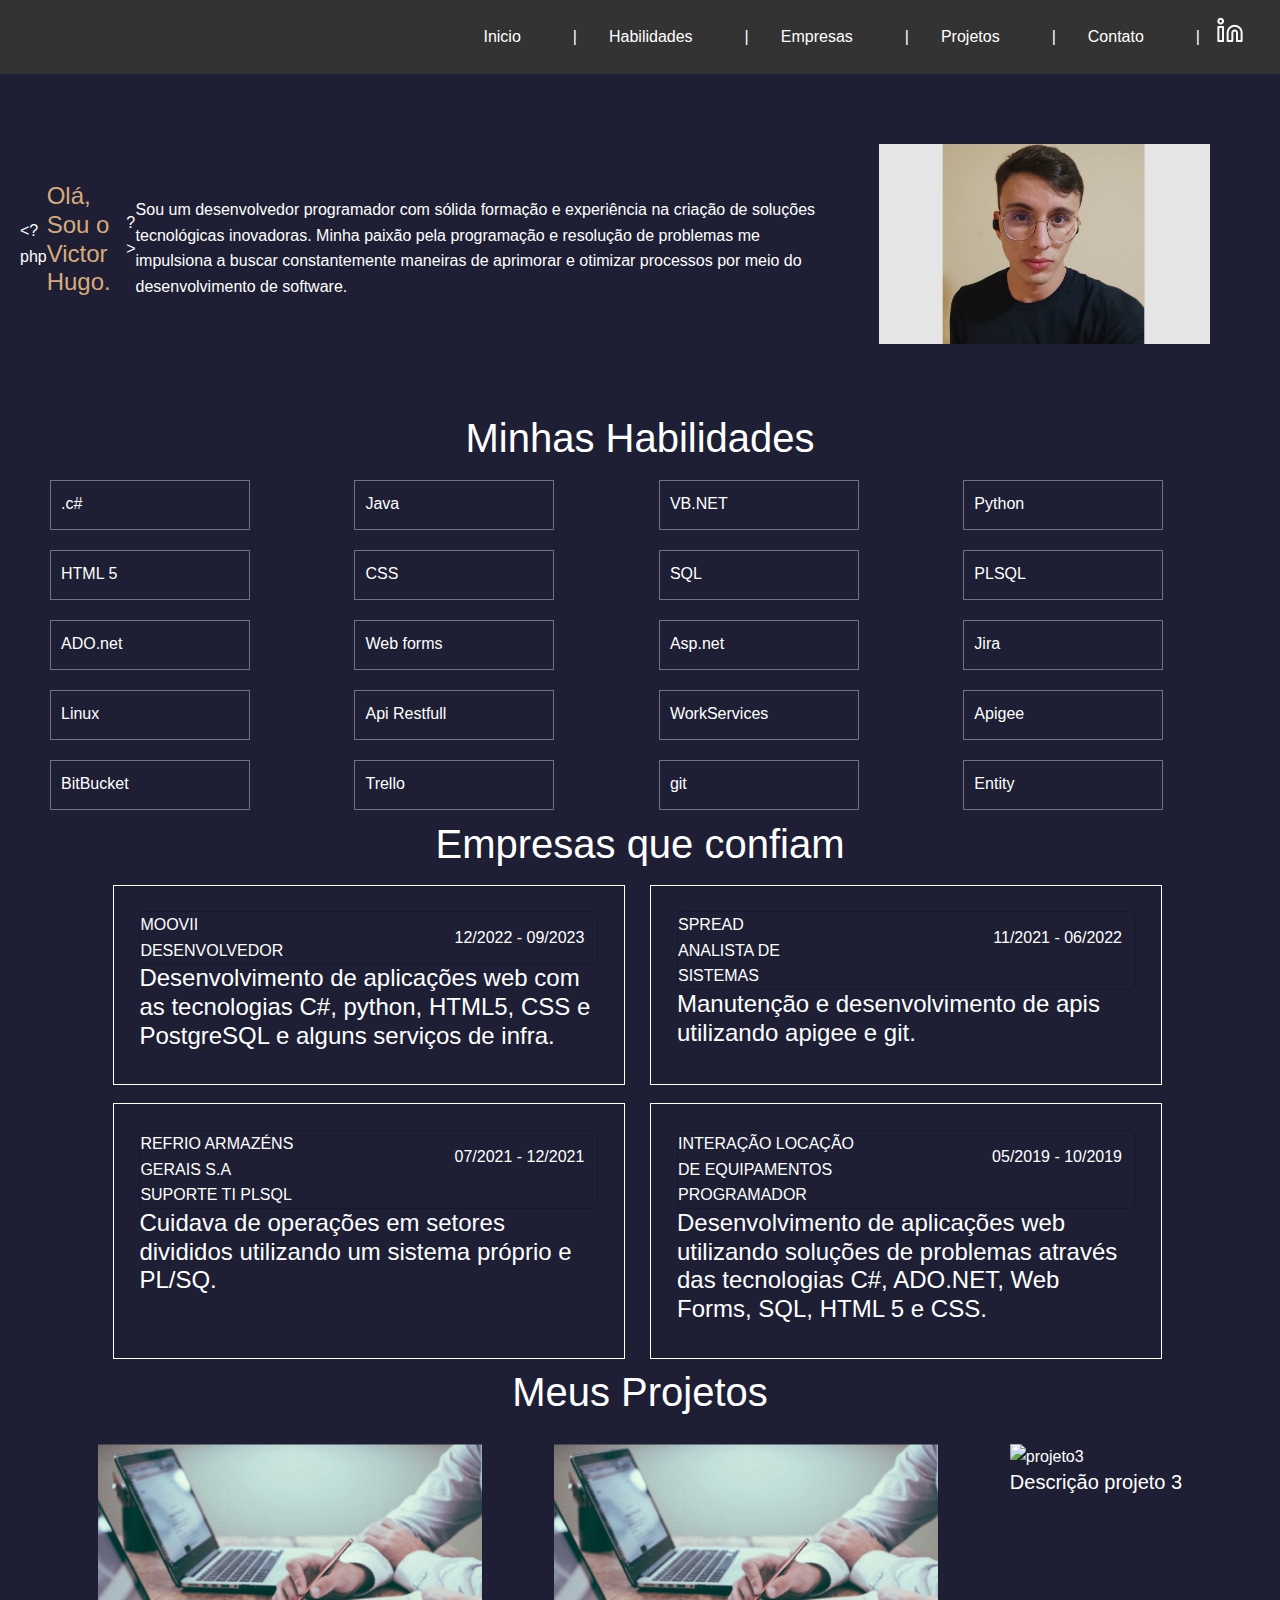
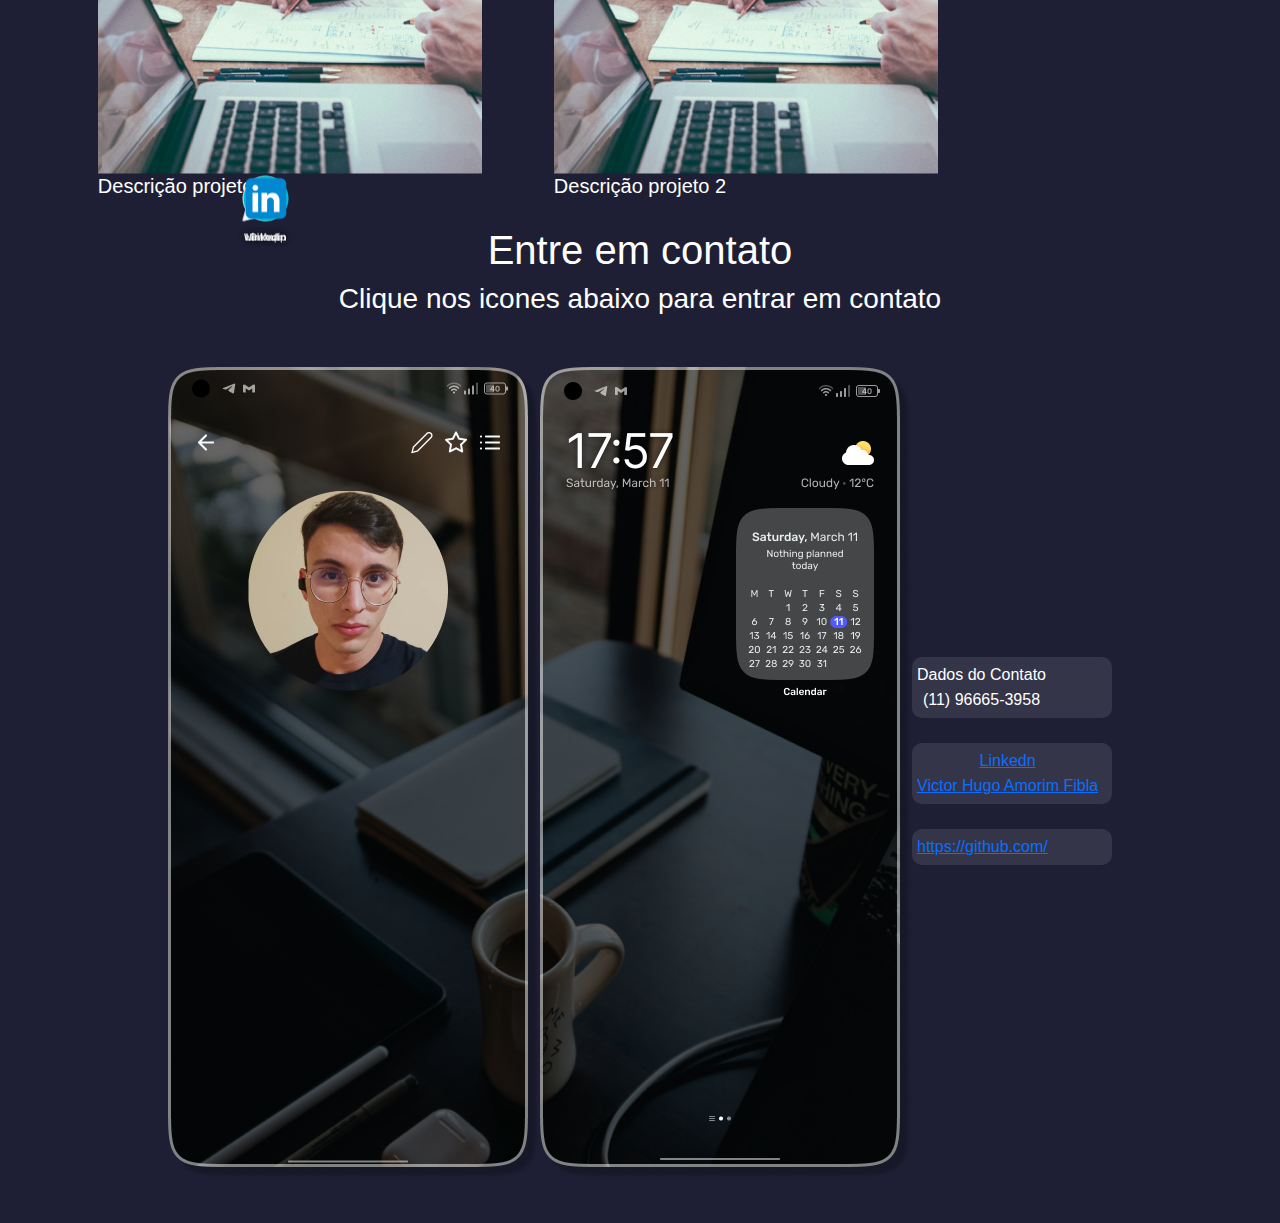
==== commit 845b0db1: "Add files via upload" ====
--- a/index.html
+++ b/index.html
@@ -6,6 +6,8 @@
     <title>Victor Hugo</title>
     
     <link rel="stylesheet" href="static/bootstrap.css"> 
+    <meta name="viewport" content="width=device-width, initial-scale=1.0">
+
     <!-- Daniel: A melhor pratica é utilizar o CDN, pois dessa forma sempre estará com 
      o Bootstrap atualizado e não consome armazenamento da maquina/server. -->
     <link rel="stylesheet" href="static/style3.css">
@@ -15,7 +17,7 @@
 
 </head>
 <body>
-
+    <nav>
 
     <div class="cabecalho">
             
@@ -47,7 +49,7 @@
               </li>
         
     </div>
-
+    </nav>
     <div class="victor">
       
       &lt;?php</p>
@@ -252,7 +254,7 @@
       <div class="contact-item">
           <i class="fab fa-linkedin"></i>
           <span>
-              <a href="https://www.linkedin.com/in/victor-hugo-amorim-fibla" target="_blank">Linkedn  <br>             Victor Hugo Amorim Fibla </a>
+              <a href="https://www.linkedin.com/in/victor-hugo-amorim-fibla" target="_blank">Linkedn  <br> Victor Hugo Amorim Fibla </a>
           </span>
       </div>
       <div class="contact-item">
--- a/static/style3.css
+++ b/static/style3.css
@@ -0,0 +1,335 @@
+body {
+  font-family: Arial, sans-serif;
+  line-height: 1.6;
+  background-color: #1e1f35;
+  color: #fff;
+}
+
+/*nesse cabeçalho se inicia estilização do cabeçalho  */
+.cabecalho {
+  background-color: #333;
+  color: #fff;
+  padding: 1em;
+  width: 100%;
+  margin: 0 auto;
+  min-height: 70px;
+  text-align: end;
+}
+
+
+
+.cabecalho ul {
+  list-style: none;
+  display: flex;
+  justify-content: space-between;
+}
+
+.cabecalho li {
+  margin-right: 20px;
+}
+
+.cabecalho a {
+  color: #fff;
+  text-decoration: none;
+}
+
+/*iniciando estilização do sou victor */
+img.hugo {
+  padding: 50px;
+  align-items: end;
+  width: 500px;
+  height: 300px;
+}
+
+.victor {
+  display: flex;
+  align-items: center;
+  justify-content: center;
+  padding: 20px;
+}
+
+h2#victor {
+  color: #d7aa7c;
+}
+
+h1#skills {
+  display: flex;
+  justify-content: center;
+  align-items: center;
+}
+
+span.border.border-secondary {
+  padding: 10px;
+  border: #c8ebe9;
+  width: 200px;
+  height: 50px;
+  display: inline-flex;
+  margin: 10px 50px;
+}
+
+h1.empresas {
+  display: flex;
+  align-items: center;
+  justify-content: center;
+}
+
+.empresas_confiam {
+  width: 100%;
+  height: 100%;
+  display: flex;
+  flex-wrap: wrap;
+  margin-left: 100px;
+}
+
+.container-card {
+  margin: 1vh 1vw;
+  max-width: 20vw;
+  padding: 2vw;
+  border: solid 1px;
+  justify-content: start;
+}
+
+.container {
+  display: grid;
+  grid-template-columns: repeat(auto-fit, minmax(50px, 1fr));
+  gap: 10px;
+  margin: 80px;
+}
+
+.card {
+  display: flex;
+  flex-direction: row;
+  color: #fff;
+}
+
+.date {
+  padding: 2vw;
+  justify-content: end;
+  width: 100%;
+  text-align: end;
+}
+
+.empresas_confiam {
+  width: 100%;
+  height: 100%;
+  display: flex;
+  flex-wrap: wrap;
+  margin-left: 100px;
+}
+/* estilizando entre em contato*/
+
+h1#emcontato {
+  display: flex;
+  align-items: center;
+  justify-content: center;
+}
+
+h3#clique {
+  display: flex;
+  align-items: center;
+  justify-content: center;
+}
+div.contact-icons {
+  display: flex;
+  justify-content: center;
+  align-items: center;
+  height: 100vh;
+  text-align: center;
+}
+img#mobile {
+  max-width: 100%;
+  height: auto;
+}
+
+.contact-item {
+  display: flex;
+  align-items: center;
+  margin-bottom: 25px;
+  padding: 5px;
+  width: 200px;
+  border-radius: 10px;
+  background: rgba(255, 255, 255, 0.1);
+}
+
+div.contact-icons {
+  display: flex;
+  justify-content: baseline; /* Distribui as imagens com espaço entre elas */
+  flex-wrap: nowrap;
+}
+/* estilizando para a tela de entre em contatos 
+/* Ajuste para telas menores */
+@media (max-width: 768px) {
+  .empresas_confiam {
+    margin-left: 20px;
+  }
+}
+
+.img#mobile {
+  max-width: 100%;
+  height: auto;
+  space-between
+}
+
+img#whatsapp,
+#github,
+#linkedn {
+  position: absolute;
+  top: 200%;
+  left: 20%;
+  transform: translate(-50%, -50%);
+  display: flex;
+  gap: 10px;
+  margin: 10px 10px 10px 10px;
+}
+
+.container-card {
+  margin: 1vh 1vw;
+  max-width: 40vw;
+  padding: 9vw;
+  border: solid 1px;
+  justify-content: start;
+}
+
+/* Ajuste para telas menores */
+@media (max-width: 768px) {
+  .container-card {
+    max-width: 20vw; /* Ajuste para preencher mais a largura da tela */
+    padding: 10vh 10vw;
+  }
+}
+
+.container {
+  display: grid;
+  grid-template-columns: repeat(auto-fit, minmax(100px, 1fr));
+  gap: 10px;
+  margin: 80px;
+}
+
+/* Ajuste para telas menores */
+@media (max-width: 768px) {
+  .empresas_confiam {
+    margin-left: 100px;
+  }
+}
+
+.container-card {
+  margin: 1vh 1vw;
+  max-width: 40vw;
+  padding: 2vw;
+  border: solid 1px;
+  justify-content: start;
+}
+
+/* Ajuste para telas menores */
+@media (max-width: 768px) {
+  .container-card {
+    max-width: 90vw; /* Ajuste para preencher mais a largura da tela */
+    padding: 2vh 2vw;
+  }
+}
+
+.container {
+  display: grid;
+  grid-template-columns: repeat(auto-fit, minmax(100px, 1fr));
+  gap: 10px;
+  margin: 80px;
+}
+
+/* Ajuste para telas menores */
+@media (max-width: 768px) {
+  .container {
+    grid-template-columns: repeat(
+      auto-fit,
+      minmax(80px, 1fr)
+    ); /* Ajuste o tamanho mínimo da coluna */
+    margin: 20px;
+  }
+}
+
+.card {
+  display: flex;
+  flex-direction: row;
+  color: #fff;
+}
+
+/* Ajuste para telas menores */
+@media (max-width: 768px) {
+  .card {
+    flex-direction: column; /* Ajuste a direção para coluna em telas menores */
+    align-items: center;
+  }
+}
+
+.date {
+  padding: 1vw;
+  justify-content: end;
+  width: 100%;
+  text-align: end;
+}
+
+/* Ajuste para telas menores */
+@media (max-width: 768px) {
+  .date {
+    text-align: center;
+  }
+}
+
+h1.myprojects {
+  display: flex;
+  align-items: center;
+  justify-content: center;
+}
+
+.container_projetos {
+  display: flex;
+  justify-content: center;
+  align-items: center;
+  margin: auto;
+}
+
+.projetos {
+  display: flex;
+  justify-content: center;
+  gap: 32px;
+  flex-wrap: wrap;
+}
+
+.imagem_projeto {
+  margin: 20px;
+}
+
+.imagem_projeto img {
+  width: 100%;
+}
+
+@media (max-width: 768px) {
+  .container {
+    display: flex;
+    flex-wrap: wrap;
+    justify-content: space-between; /* ou use space-around, space-evenly, flex-start, flex-end */
+  }
+
+  .project {
+    flex: 1 1 10%; /* ajusta a largura dos itens conforme necessário */
+    margin: 10px;
+    text-align: center;
+  }
+
+  .project img {
+    max-width: 50%;
+    height: auto;
+  }
+}
+
+@media (max-width: 760px) {
+  .projetos {
+    display: flex;
+    justify-content: baseline; /* Distribui as imagens com espaço entre elas */
+    flex-wrap: nowrap;
+  }
+
+  .projetos img {
+    width: 78%;
+    margin-bottom: 10px;
+  }
+}
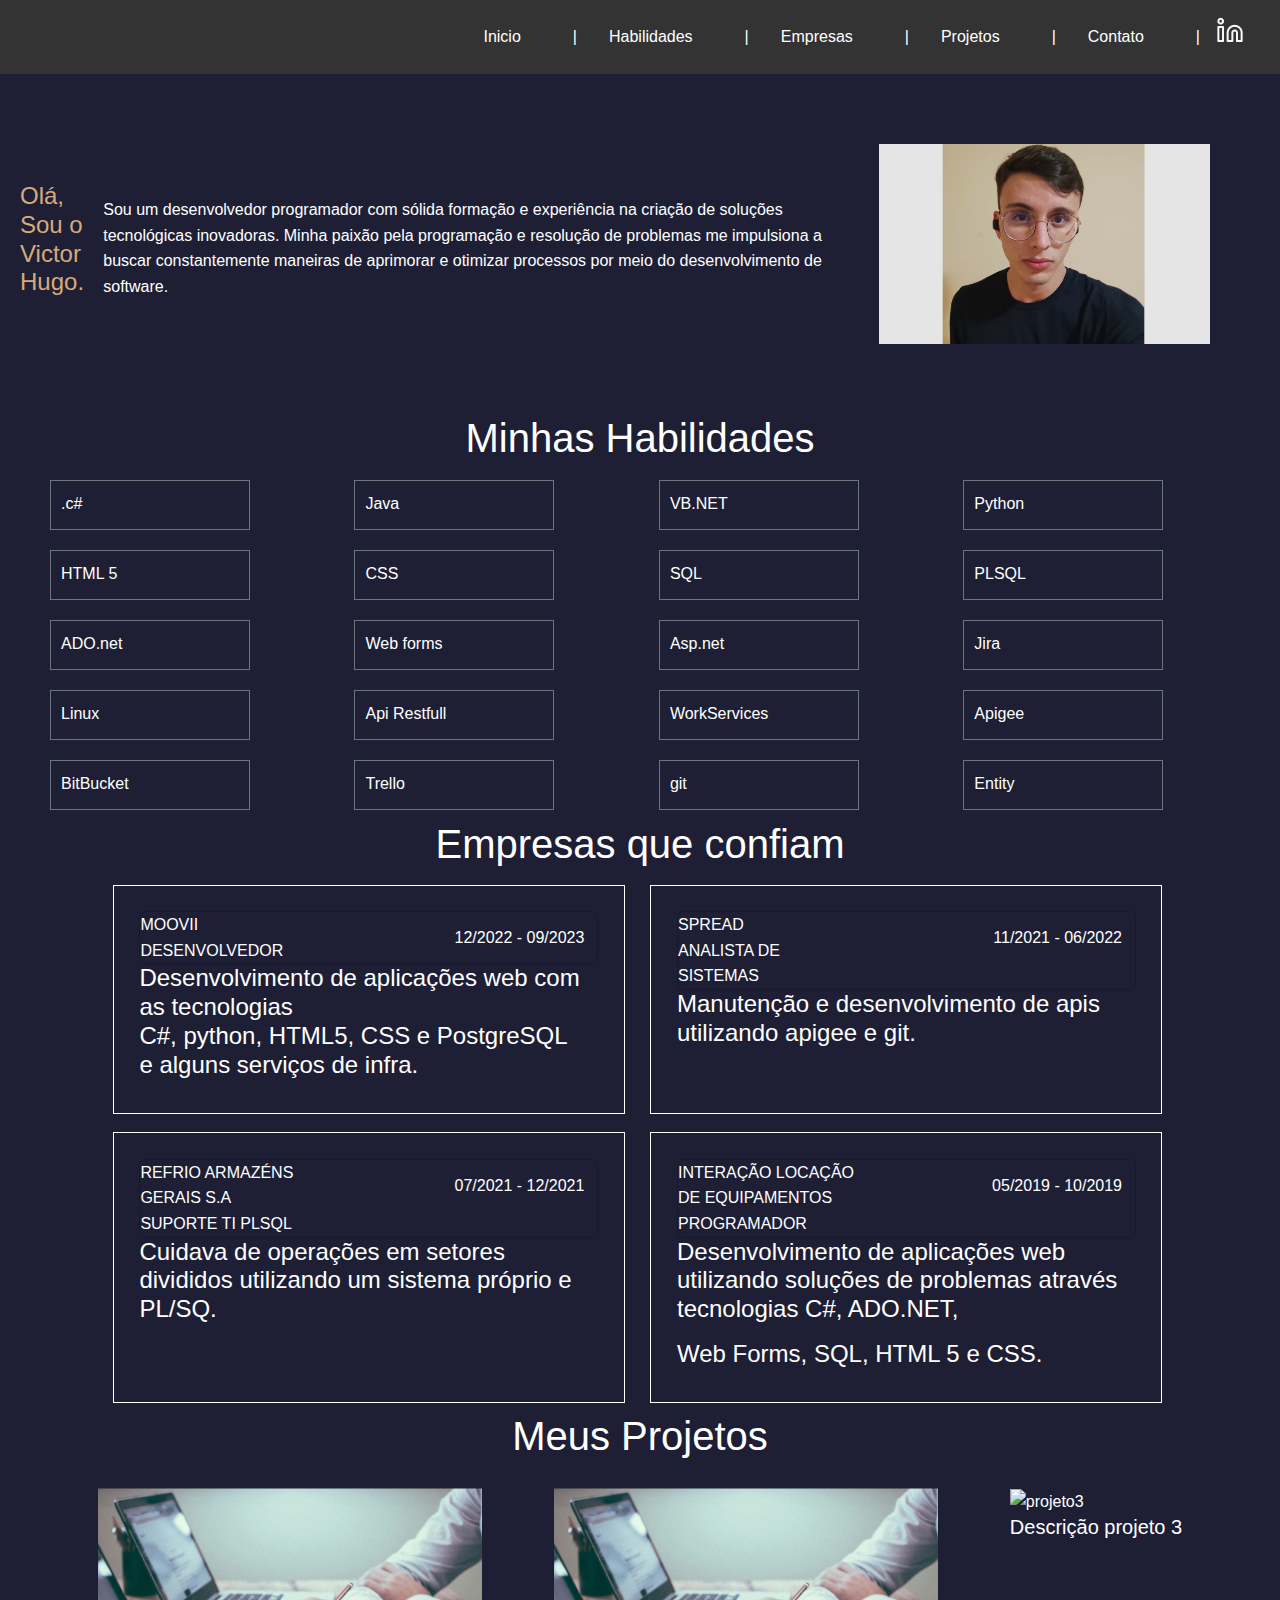
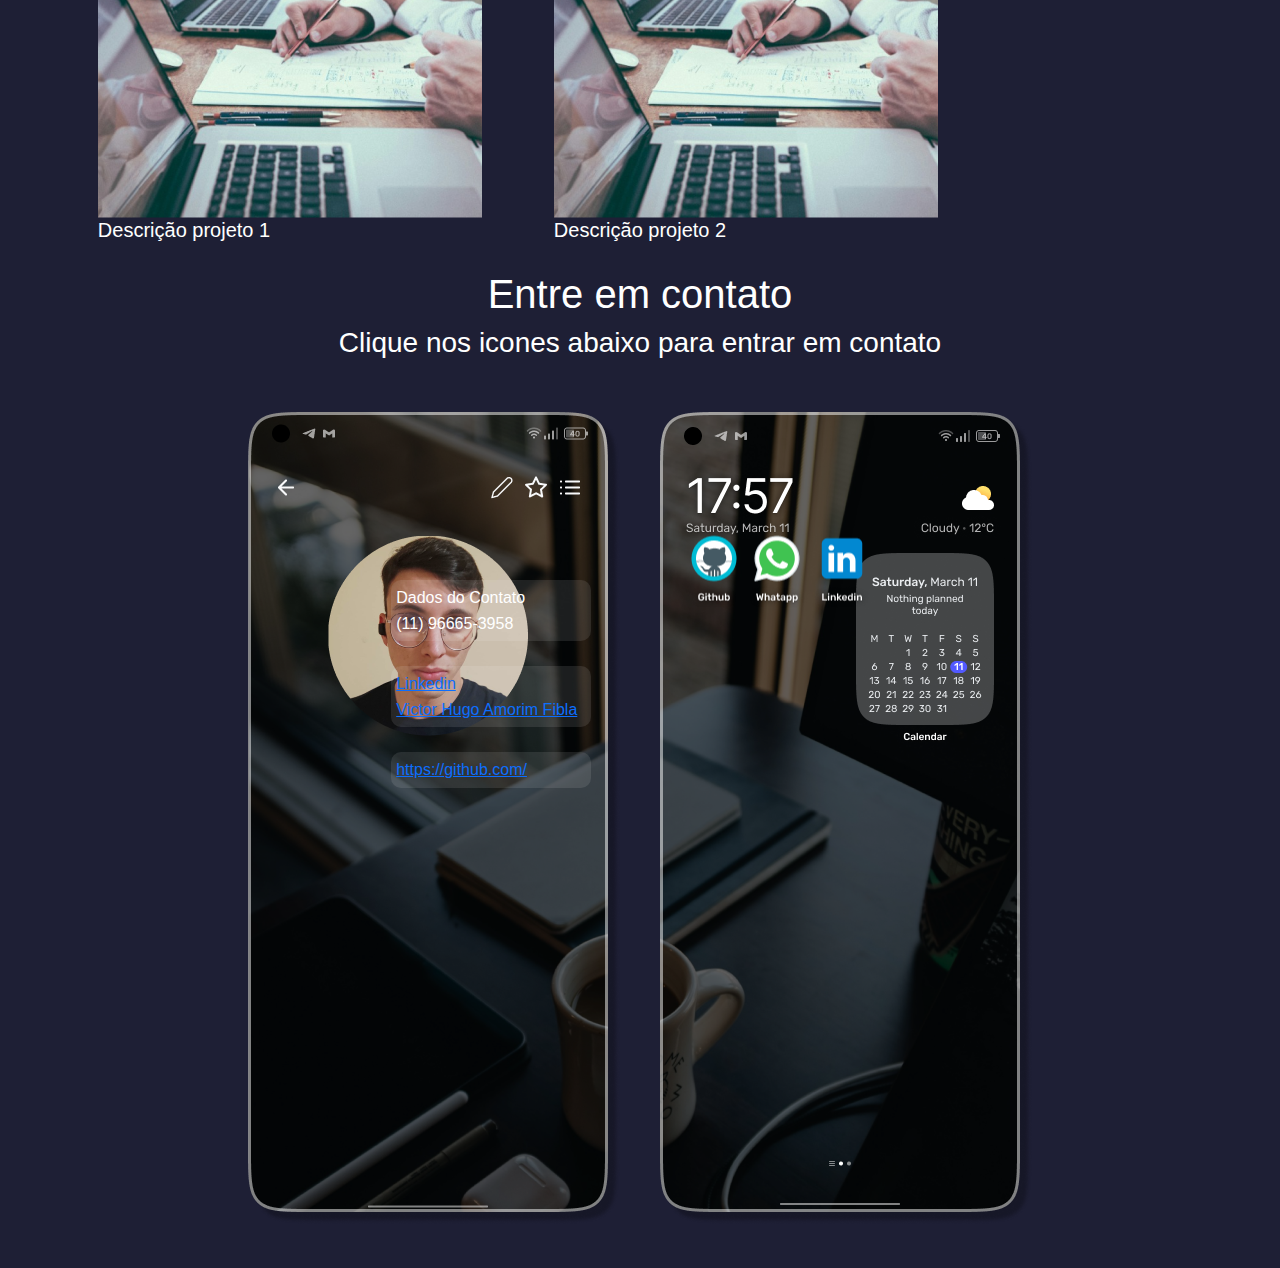
==== commit c0b130ff: "Add files via upload" ====
--- a/index.html
+++ b/index.html
@@ -6,7 +6,7 @@
     <title>Victor Hugo</title>
     
     <link rel="stylesheet" href="static/bootstrap.css"> 
-    <meta name="viewport" content="width=device-width, initial-scale=1.0">
+   
 
     <!-- Daniel: A melhor pratica é utilizar o CDN, pois dessa forma sempre estará com 
      o Bootstrap atualizado e não consome armazenamento da maquina/server. -->
@@ -52,9 +52,9 @@
     </nav>
     <div class="victor">
       
-      &lt;?php</p>
+      </p>
       <h2 id="victor" > Olá, Sou o Victor Hugo.</h2>
-      <p>?&gt;</p>
+      <p></p>
       
       <p class="description">
         <br>Sou um desenvolvedor programador com sólida formação e experiência na criação de soluções tecnológicas inovadoras.
@@ -142,7 +142,7 @@
   
               <div class="texts">
               </div>
-              <h2>Desenvolvimento de aplicações web com as tecnologias C#, python, HTML5, CSS e PostgreSQL e alguns serviços de infra.                   
+              <h2>Desenvolvimento de aplicações web com as tecnologias<br> C#, python, HTML5, CSS e PostgreSQL <br>e alguns serviços de infra.                   
               </h2>
          
        
@@ -193,7 +193,7 @@
   
               <div class="texts">
               </div>
-              <h2>Desenvolvimento de aplicações web utilizando soluções de problemas através das tecnologias C#, ADO.NET, Web Forms, SQL, HTML 5 e CSS.                   
+              <h2>Desenvolvimento de aplicações web <p>utilizando soluções de problemas através  tecnologias C#, ADO.NET,</p> Web Forms, SQL, HTML 5 e CSS.                   
               </h2>
          
        
@@ -254,7 +254,7 @@
       <div class="contact-item">
           <i class="fab fa-linkedin"></i>
           <span>
-              <a href="https://www.linkedin.com/in/victor-hugo-amorim-fibla" target="_blank">Linkedn  <br> Victor Hugo Amorim Fibla </a>
+              <a href="https://www.linkedin.com/in/victor-hugo-amorim-fibla" target="_blank">Linkedin  <br> Victor Hugo Amorim Fibla </a>
           </span>
       </div>
       <div class="contact-item">
--- a/static/style3.css
+++ b/static/style3.css
@@ -11,12 +11,11 @@
   color: #fff;
   padding: 1em;
   width: 100%;
-  margin: 0 auto;
+  margin: 0;
   min-height: 70px;
   text-align: end;
-}
-
-
+  box-sizing: border-box;
+}
 
 .cabecalho ul {
   list-style: none;
@@ -135,10 +134,54 @@
   align-items: center;
   height: 100vh;
   text-align: center;
-}
+  margin: 0px 40px;
+}
+
+div.contact-info {
+  border-radius: 10px;
+  padding: 20px;
+  text-align: left;
+  position: absolute;
+  left: 29%;
+  border-radius: 20px;
+  top: 240%;
+  width: 370px;
+}
+
+img#github {
+  position: absolute;
+  top: 240%;
+  left: 55%;
+  transform: translate(-50%, -50%);
+  display: flex;
+  gap: 10px;
+  margin: 10px 10px 10px 10px;
+}
+
+img#linkedn {
+  position: absolute;
+  top: 240%;
+  left: 65%;
+  transform: translate(-50%, -50%);
+  display: flex;
+  gap: 10px;
+  margin: 10px 10px 10px 10px;
+}
+
+img#whatsapp {
+  position: absolute;
+  top: 240%;
+  left: 60%;
+  transform: translate(-50%, -50%);
+  display: flex;
+  gap: 10px;
+  margin: 10px 10px 10px 10px;
+}
+
 img#mobile {
   max-width: 100%;
   height: auto;
+  margin: 0px 20px;
 }
 
 .contact-item {
@@ -167,21 +210,7 @@
 .img#mobile {
   max-width: 100%;
   height: auto;
-  space-between
-}
-
-img#whatsapp,
-#github,
-#linkedn {
-  position: absolute;
-  top: 200%;
-  left: 20%;
-  transform: translate(-50%, -50%);
-  display: flex;
-  gap: 10px;
-  margin: 10px 10px 10px 10px;
-}
-
+}
 .container-card {
   margin: 1vh 1vw;
   max-width: 40vw;
@@ -332,4 +361,51 @@
     width: 78%;
     margin-bottom: 10px;
   }
-}
+
+  div.contact-info {
+    border-radius: 10px;
+    padding: 20px;
+    text-align: left;
+    position: absolute;
+    left: 16%;
+    border-radius: 20px;
+    top: 132%;
+    width: 370px;
+  }
+
+  img#github {
+    position: absolute;
+    top: 130%;
+    left: 55%;
+    transform: translate(-50%, -50%);
+    display: flex;
+    gap: 10px;
+    margin: 10px 10px 10px 10px;
+  }
+
+  img#linkedn {
+    position: absolute;
+    top: 130%;
+    left: 62%;
+    transform: translate(-50%, -50%);
+    display: flex;
+    gap: 10px;
+    margin: 10px 10px 10px 10px;
+  }
+
+  img#whatsapp {
+    position: absolute;
+    top: 130%;
+    left: 70%;
+    transform: translate(-50%, -50%);
+    display: flex;
+    gap: 10px;
+    margin: 10px 10px 10px 10px;
+  }
+
+  img#mobile {
+    max-width: 100%;
+    height: auto;
+    margin: 0px 20px;
+  }
+}
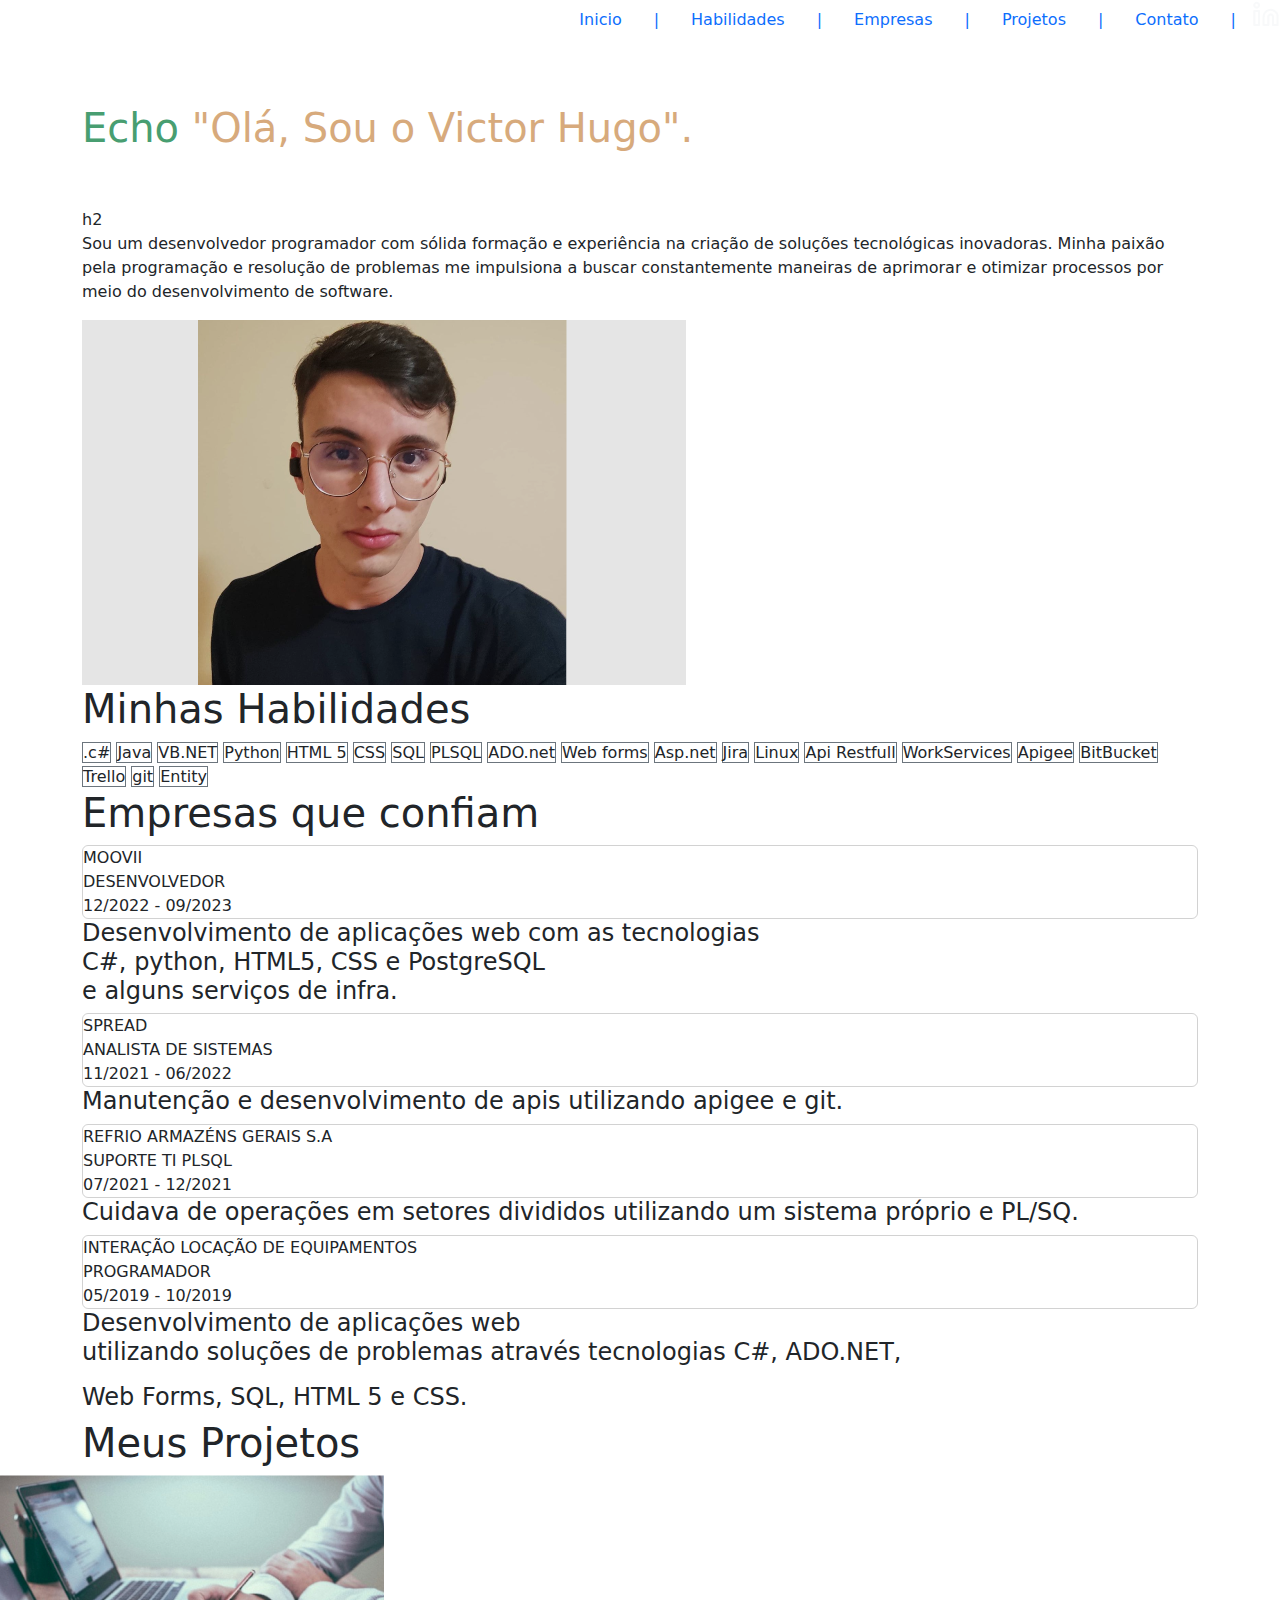
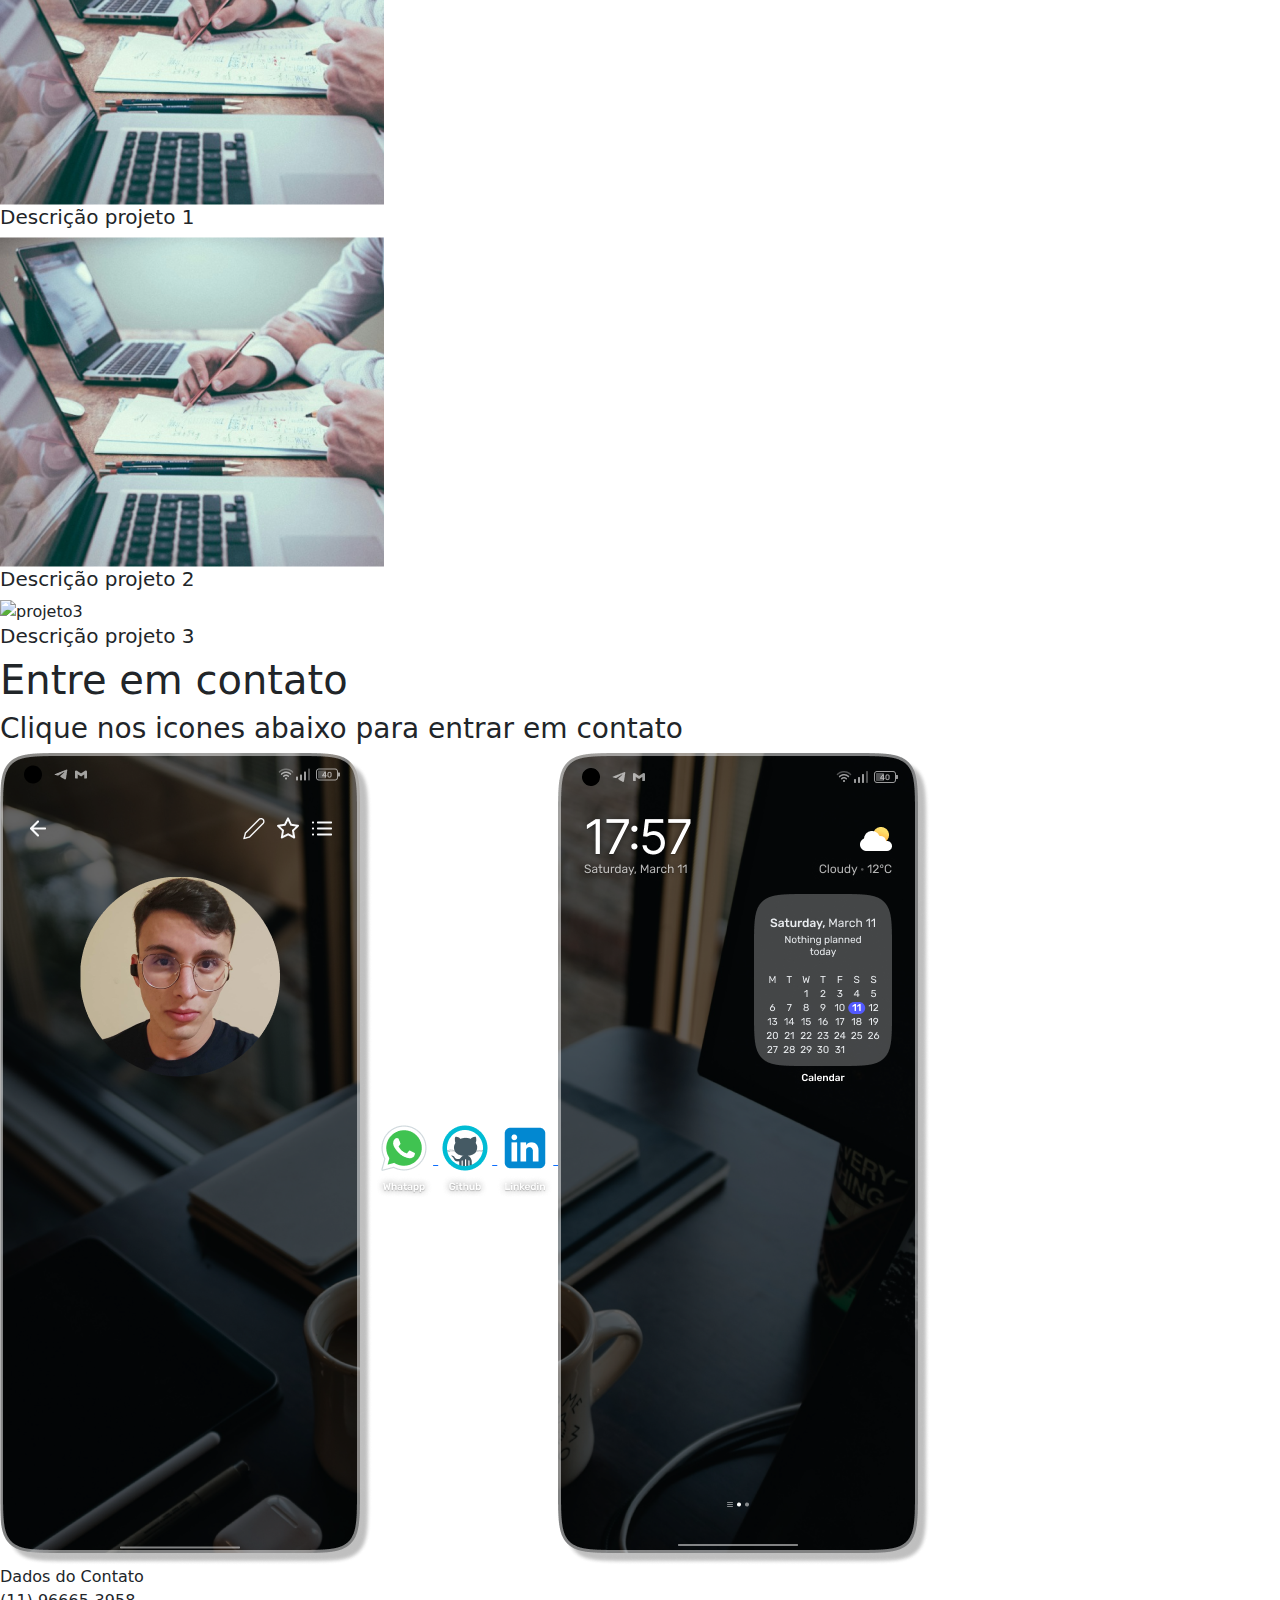
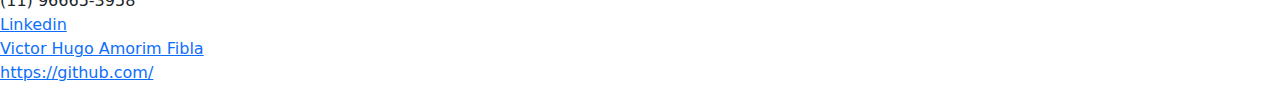
==== commit 4f6f9d95: "Add files via upload" ====
--- a/index.html
+++ b/index.html
@@ -10,7 +10,7 @@
 
     <!-- Daniel: A melhor pratica é utilizar o CDN, pois dessa forma sempre estará com 
      o Bootstrap atualizado e não consome armazenamento da maquina/server. -->
-    <link rel="stylesheet" href="static/style3.css">
+    <link rel="stylesheet" href="static/style4.css">
     
     <link rel="styslesheet" href="https://cdnjs.cloudflare.com/ajax/libs/font-awesome/6.0.0-beta3/css/all.min.css">
     
@@ -18,7 +18,7 @@
 </head>
 <body>
     <nav>
-
+        
     <div class="cabecalho">
             
         <ul class="nav justify-content-end">
@@ -50,13 +50,18 @@
         
     </div>
     </nav>
+    <div class="container"> 
     <div class="victor">
       
-      </p>
-      <h2 id="victor" > Olá, Sou o Victor Hugo.</h2>
-      <p></p>
+      
+       <p> <?php</p>
+        <br>
+        <br>
+      <h1 class="title"><font color="#489E71"> Echo </font> <font color="#D7AA7C"> "Olá, Sou o Victor Hugo".</font></h1><br>
+      <br>
       
       <p class="description">
+        h2
         <br>Sou um desenvolvedor programador com sólida formação e experiência na criação de soluções tecnológicas inovadoras.
          Minha paixão pela programação e resolução de problemas me impulsiona a buscar constantemente maneiras de aprimorar
           e otimizar processos por meio do desenvolvimento de software. </p>
@@ -119,13 +124,13 @@
   
             
 
-        </div> 
+        
           
 
     <!-- </div>
      -->
     
-
+        </div>
     
     <h1 class="empresas">Empresas que confiam</h1>
     <div class="empresas_confiam">
@@ -267,6 +272,7 @@
         
   </div>
     </div>
+</div> <!-- fim da div container-->
 
    
 </body>
